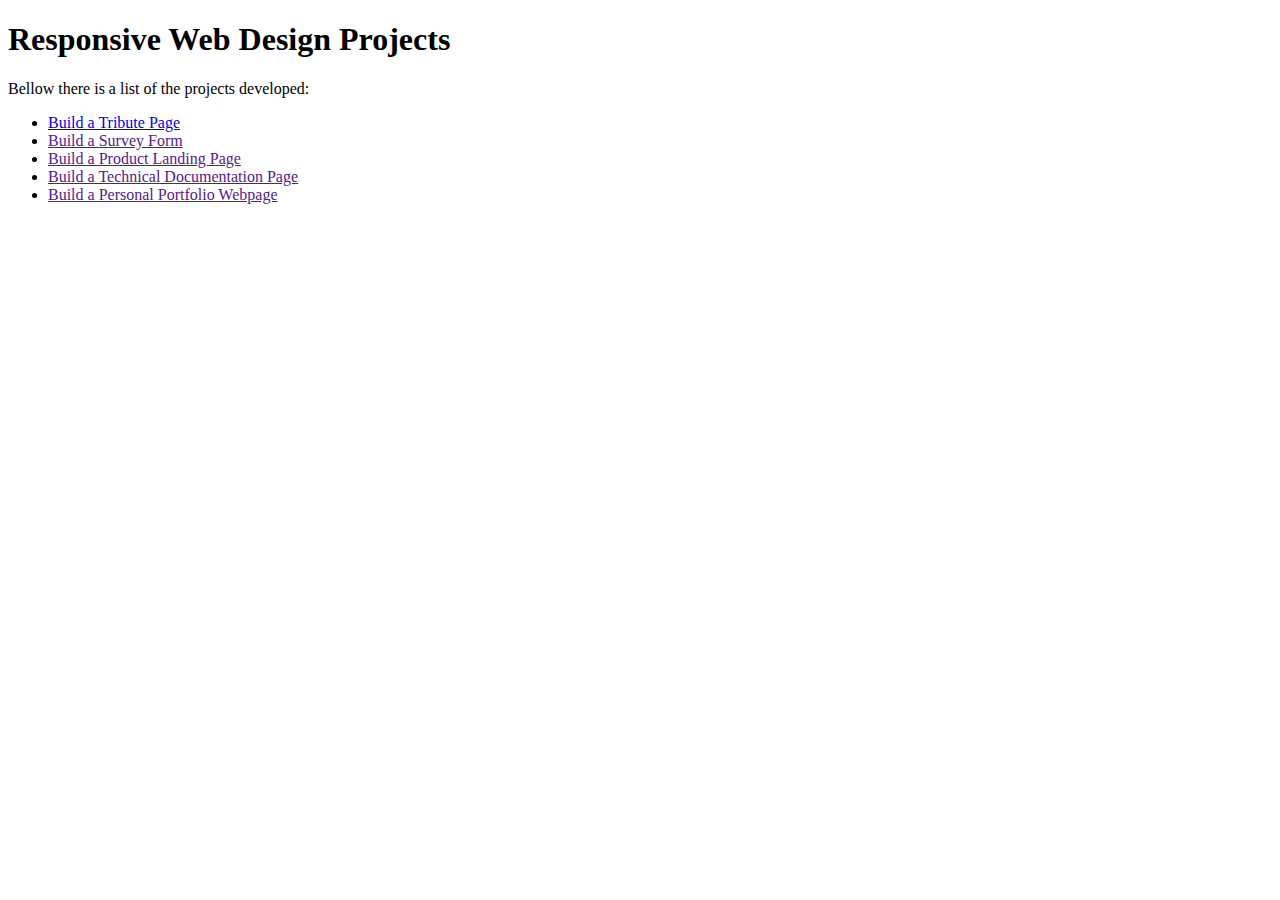
==== index.html @ 68cfaadf "initial commit and first project" ====
<!DOCTYPE html>
<html>
    <header>
        <title>FreeCodeCamp</title>
        <style>
            li:hover{
                transform: translateX(10px);
            }
        </style>
    </header>
    <body>
        <h1>Responsive Web Design Projects</h1>
        <p>Bellow there is a list of the projects developed:</p>
        <ul>
            <li><a href="./tribute_page.html"> Build a Tribute Page</a></li>
            <li><a href=""> Build a Survey Form</a></li>
            <li><a href=""> Build a Product Landing Page</a></li>
            <li><a href=""> Build a Technical Documentation Page</a></li>
            <li><a href=""> Build a Personal Portfolio Webpage</a></li>
        </ul>
    </body>
 </html>
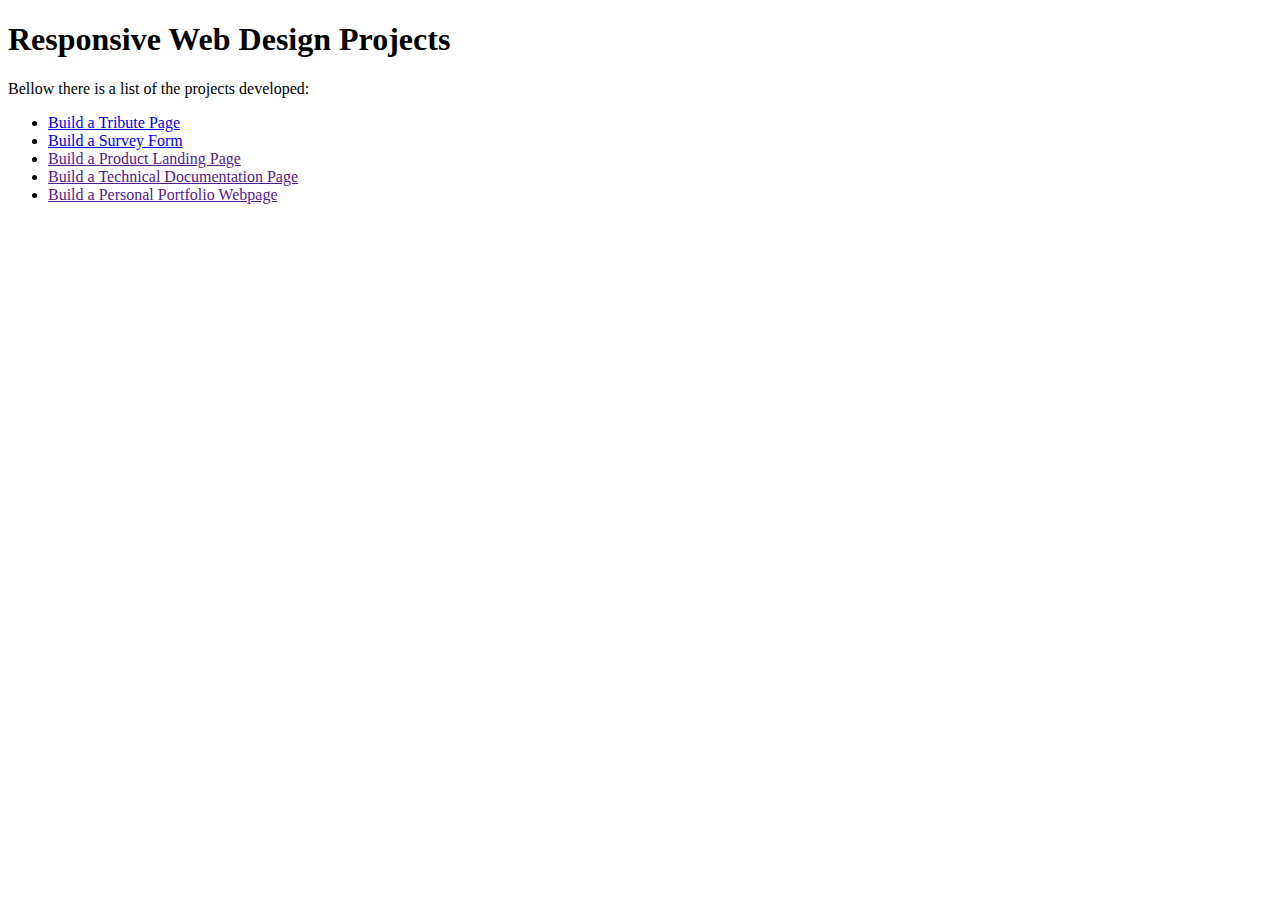
==== commit c0864231: "survey form  added" ====
--- a/index.html
+++ b/index.html
@@ -13,7 +13,7 @@
         <p>Bellow there is a list of the projects developed:</p>
         <ul>
             <li><a href="./tribute_page.html"> Build a Tribute Page</a></li>
-            <li><a href=""> Build a Survey Form</a></li>
+            <li><a href="./survey_form.html"> Build a Survey Form</a></li>
             <li><a href=""> Build a Product Landing Page</a></li>
             <li><a href=""> Build a Technical Documentation Page</a></li>
             <li><a href=""> Build a Personal Portfolio Webpage</a></li>
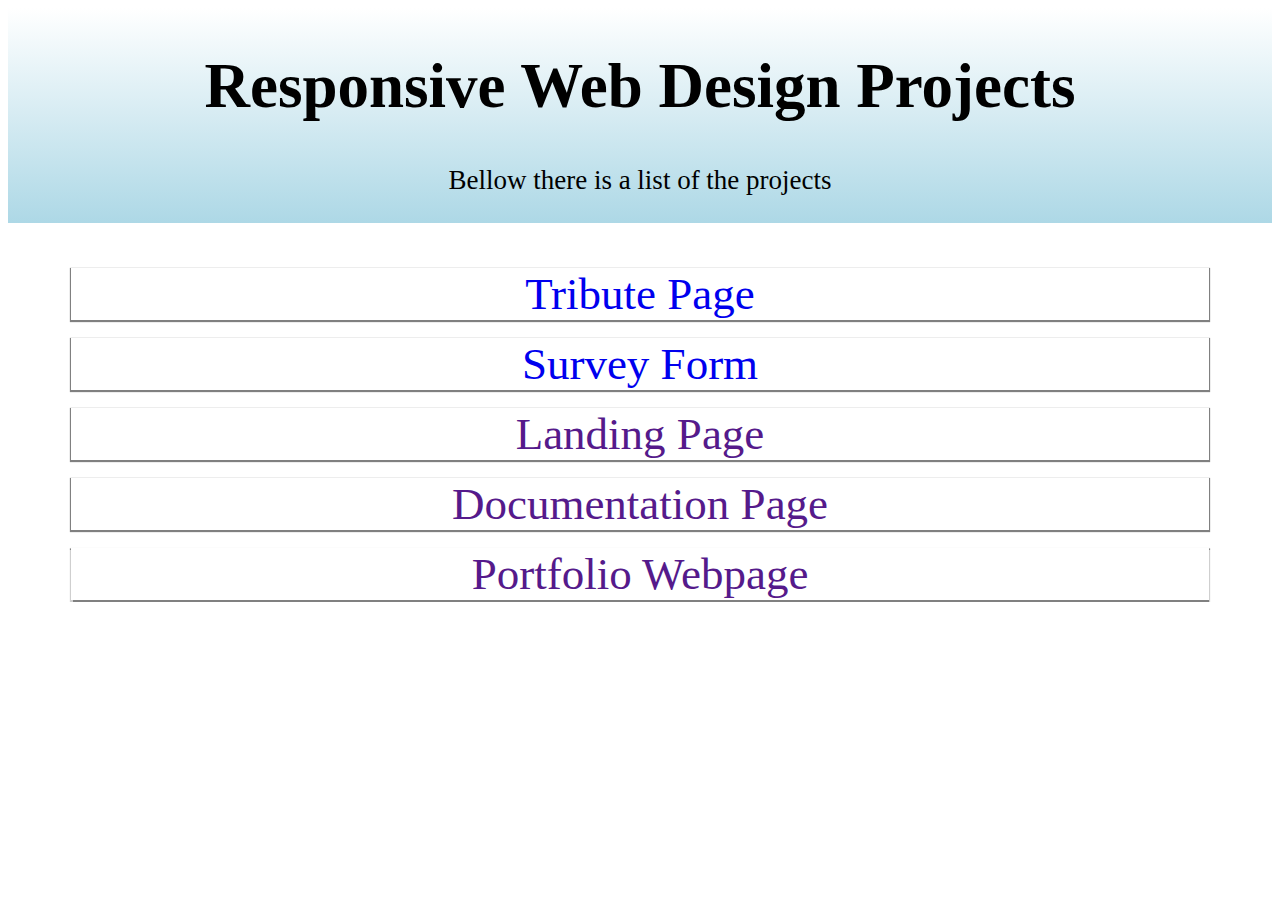
==== commit ce490a33: "uptaded index.html'" ====
--- a/index.html
+++ b/index.html
@@ -2,21 +2,20 @@
 <html>
     <header>
         <title>FreeCodeCamp</title>
-        <style>
-            li:hover{
-                transform: translateX(10px);
-            }
-        </style>
+        <link rel="stylesheet" type="text/css" href="./css/index.css">
     </header>
     <body>
-        <h1>Responsive Web Design Projects</h1>
-        <p>Bellow there is a list of the projects developed:</p>
-        <ul>
-            <li><a href="./tribute_page.html"> Build a Tribute Page</a></li>
-            <li><a href="./survey_form.html"> Build a Survey Form</a></li>
-            <li><a href=""> Build a Product Landing Page</a></li>
-            <li><a href=""> Build a Technical Documentation Page</a></li>
-            <li><a href=""> Build a Personal Portfolio Webpage</a></li>
-        </ul>
+        <div class="nav">
+            <h1>Responsive Web Design Projects</h1>
+            <p>Bellow there is a list of the projects</p>
+        </div>
+        <div class="projects">
+            <a href="./tribute_page.html">Tribute Page</a>
+            <a href="./survey_form.html">Survey Form</a>
+            <a href="">Landing Page</a>
+            <a href="">Documentation Page</a>
+            <a href="">Portfolio Webpage</a>
+        </div>
+        </body>
     </body>
  </html>--- a/css/index.css
+++ b/css/index.css
@@ -0,0 +1,49 @@
+body{
+    display: grid;
+    grid-template-columns: auto;
+}
+
+.nav{
+    width: 100%;
+    position: -webkit-sticky;
+    position: sticky;
+    text-align: center;
+    top: 0px;
+    background-image:  linear-gradient(white, lightblue);
+    margin-bottom: 5vmin;
+}
+
+.projects{
+    display: grid;
+    grid-template-columns: 90%;
+    justify-content: center;
+    text-align: center;
+    row-gap: 2vmin;
+}
+h1{
+    font-size: 7vmin;
+}
+p{
+    font-size: 3vmin;
+}
+
+a{
+    font-size: 5vmin;
+    display: block;
+    box-shadow: 0 0.1vmin 0.1vmin 0.1vmin gray;
+    text-decoration: none;
+}
+a:hover{
+    animation-name: project-selected;
+    animation-duration: 0.2s;
+    animation-fill-mode: forwards;
+    animation-timing-function: linear;
+}
+@keyframes project-selected{
+    100%{
+        transform: scale(1.1);
+        box-shadow: 0 0.5vmin 0.5vmin 0.5vmin gray;
+        background-color: rgba(0, 0, 255, 0.158)
+        
+    }
+}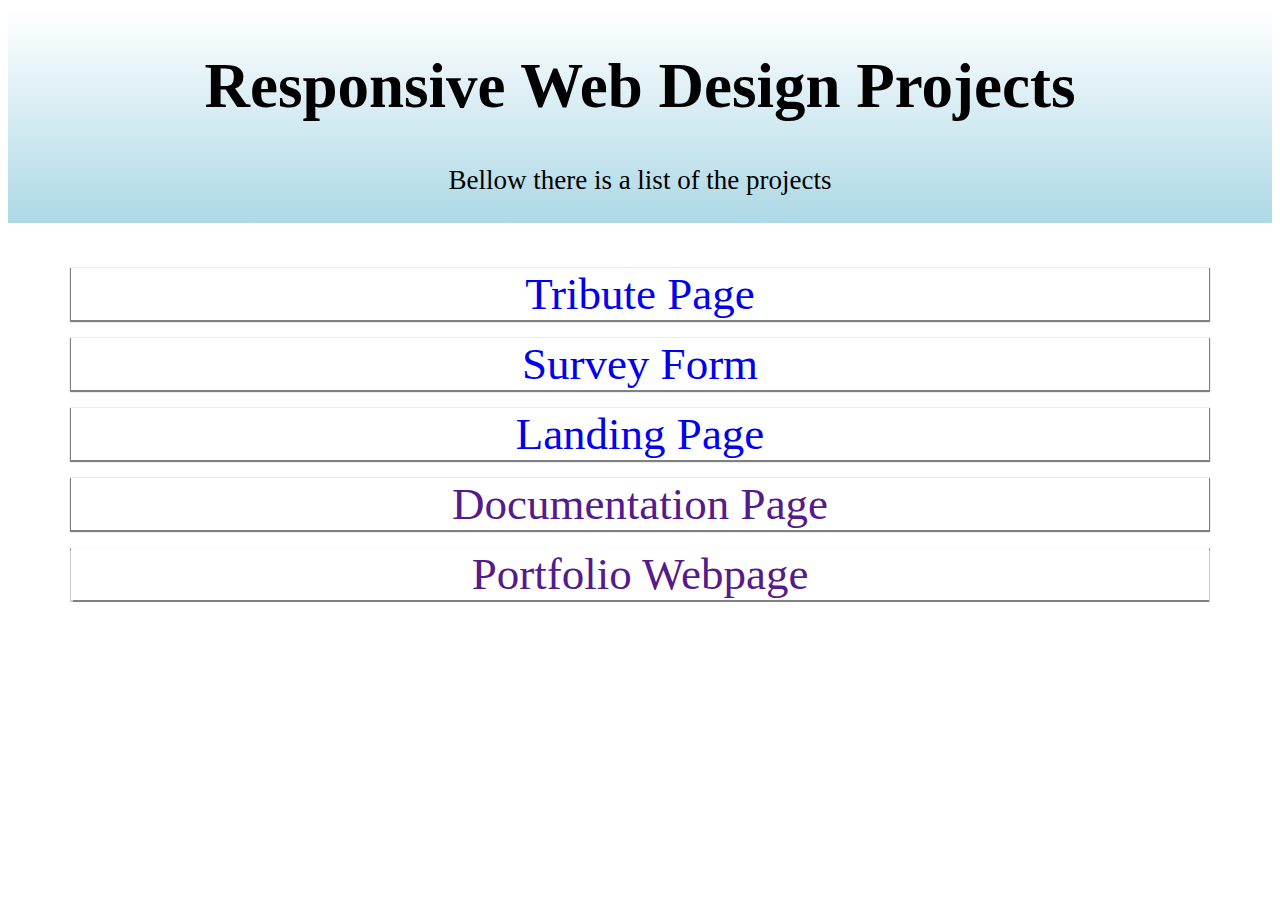
==== commit ce677eb7: "product landing page" ====
--- a/index.html
+++ b/index.html
@@ -1,9 +1,9 @@
 <!DOCTYPE html>
 <html>
-    <header>
+    <head>
         <title>FreeCodeCamp</title>
         <link rel="stylesheet" type="text/css" href="./css/index.css">
-    </header>
+    </head>
     <body>
         <div class="nav">
             <h1>Responsive Web Design Projects</h1>
@@ -12,7 +12,7 @@
         <div class="projects">
             <a href="./tribute_page.html">Tribute Page</a>
             <a href="./survey_form.html">Survey Form</a>
-            <a href="">Landing Page</a>
+            <a href="./product_landing.html">Landing Page</a>
             <a href="">Documentation Page</a>
             <a href="">Portfolio Webpage</a>
         </div>
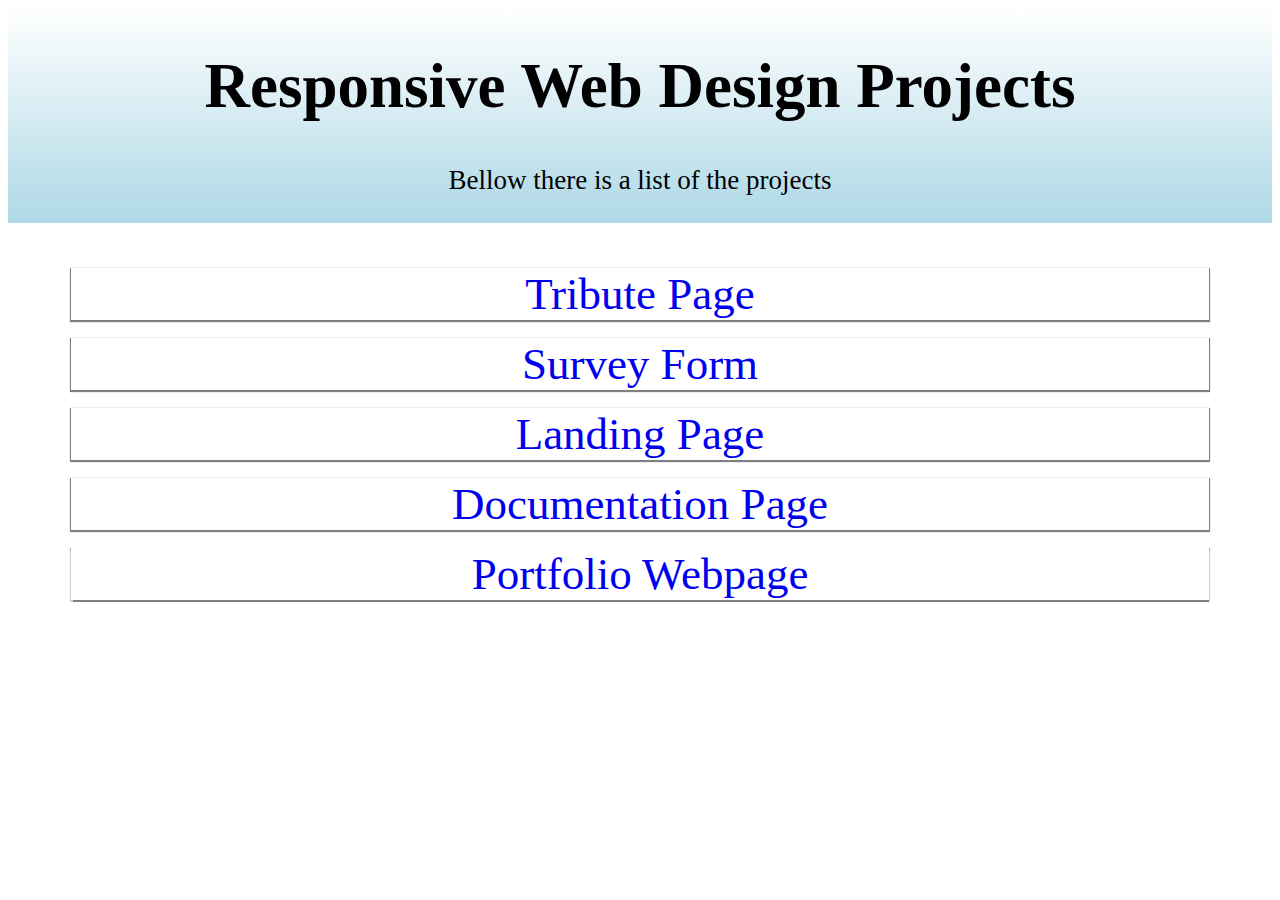
==== commit 1968d4e9: "finished portifolio page" ====
--- a/index.html
+++ b/index.html
@@ -13,8 +13,8 @@
             <a href="./tribute_page.html">Tribute Page</a>
             <a href="./survey_form.html">Survey Form</a>
             <a href="./product_landing.html">Landing Page</a>
-            <a href="">Documentation Page</a>
-            <a href="">Portfolio Webpage</a>
+            <a href="./technical_documentation.html">Documentation Page</a>
+            <a href="./portifolio.html">Portfolio Webpage</a>
         </div>
         </body>
     </body>
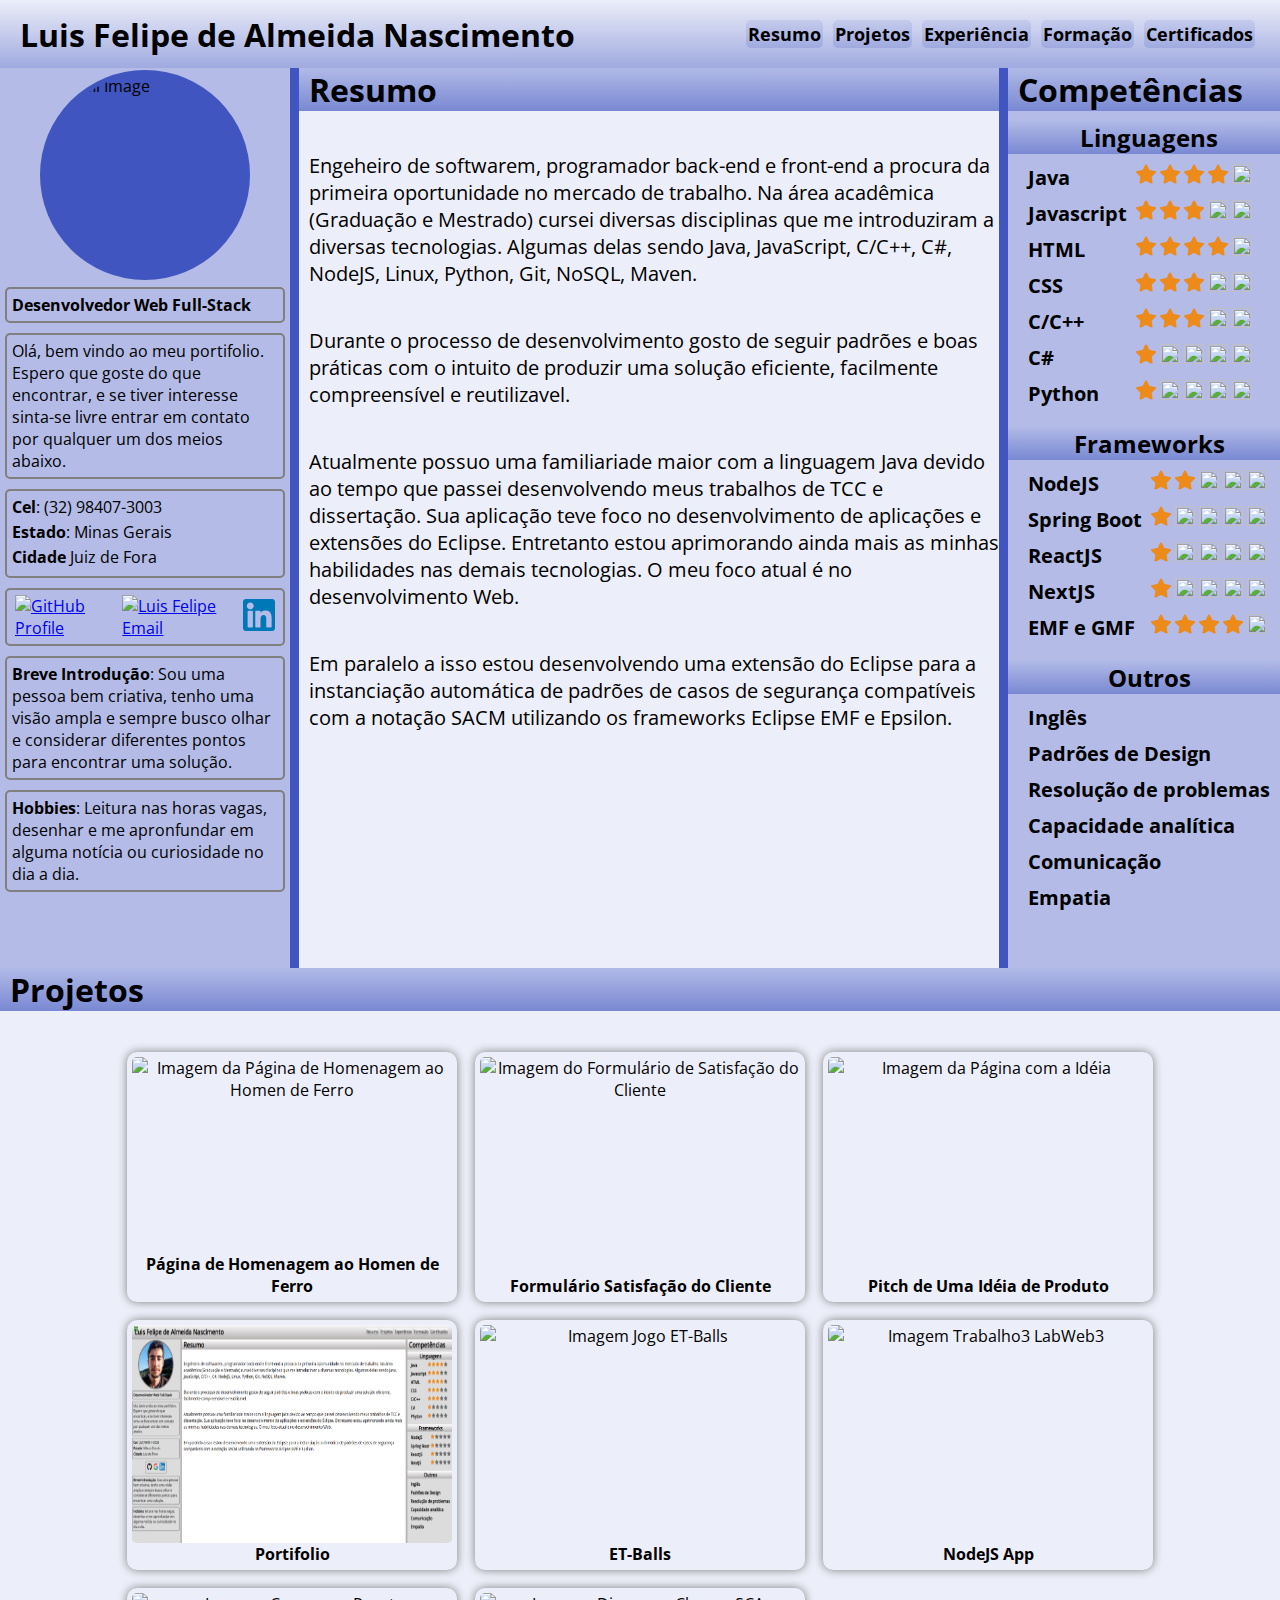
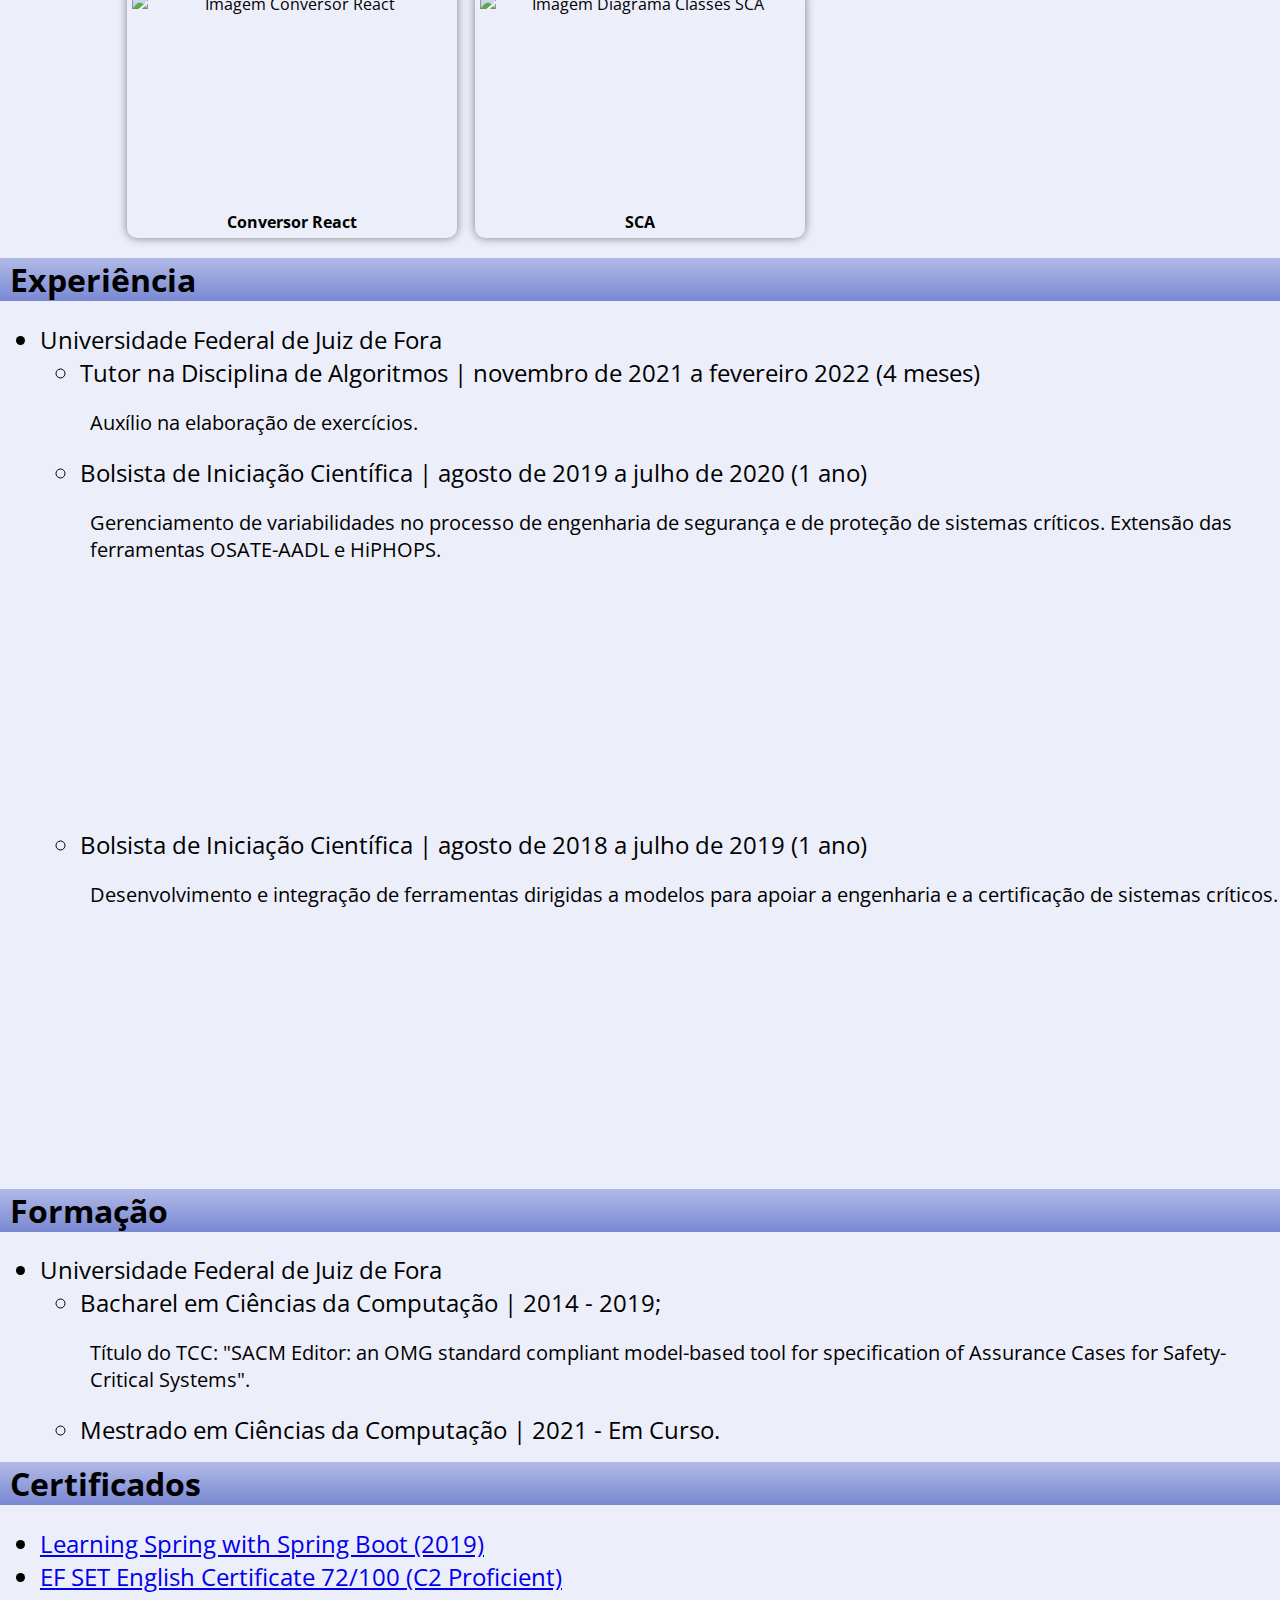
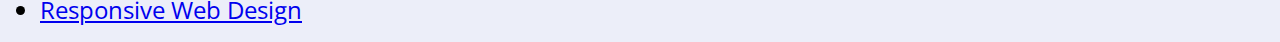
==== commit 915b16a0: "changed background color" ====
--- a/index.html
+++ b/index.html
@@ -1,21 +1,357 @@
 <!DOCTYPE html>
 <html>
     <head>
-        <title>FreeCodeCamp</title>
-        <link rel="stylesheet" type="text/css" href="./css/index.css">
+        <title>Luis Felipe</title>
+        <meta name="viewport" content="width=device-width, initial-scale=1">
+        <meta name="description" content="Portifolio do Luis Felipe de Almeida Nascimento." />
+        <link href="https://fonts.googleapis.com/css2?family=Bree+Serif&family=Open+Sans:wght@500&display=swap" rel="stylesheet">
+        <link rel="stylesheet" href="css/portifolio.css">
+        <style>
+             @media (max-width: 1750px) {
+                #projects{
+                    grid-template-columns: repeat(4,auto);
+                }
+            }
+            @media (max-width: 1400px) {
+                #projects{
+                    grid-template-columns: repeat(3,auto);
+                }
+            }
+            @media (max-width: 1050px) {
+                main{
+                    grid-template-columns: auto 6fr;
+                }
+                #welcome-section{
+                    grid-row:1/ span 2;
+                    height: auto;
+                }
+                #projects{
+                    grid-template-columns: repeat(2,auto);
+                }
+
+               
+            }
+            @media (max-width: 700px) {
+                #projects{
+                    grid-template-columns: repeat(1,auto);
+                }
+                main{
+                    grid-template-columns: auto;
+                }
+                #navbar{
+                    flex-direction: column;
+                    align-items: stretch;
+                    position: static;
+                }
+                #links{
+                    flex-direction: column;
+                    flex-direction: column-reverse;
+                    align-items: stretch;
+                }
+
+                iframe{
+                    width: 45vmin;
+                    height: 33.75vmin;
+                }
+                
+            }
+
+            @media (max-width: 370px) {
+                .project-tile{
+                    width: 90vmin;
+                    height: 67.5vmin;
+                }
+                @keyframes drop {
+                    100%{
+                        transform:  translateY(68.3vmin);
+                        box-shadow: 0 0px 20px 0px rgb(167, 167, 168);
+
+                    }
+                }
+
+                .project-tile .tooltiptext {
+                    width: 80vmin;
+                }
+               
+            }
+           
+        </style>
+
+        <!-- Global site tag (gtag.js) - Google Analytics -->
+        <script async src="https://www.googletagmanager.com/gtag/js?id=G-FBKRJK8G41"></script>
+        <script>
+            window.dataLayer = window.dataLayer || [];
+            function gtag(){dataLayer.push(arguments);}
+            gtag('js', new Date());
+
+            gtag('config', 'G-FBKRJK8G41');
+        </script>
+
     </head>
     <body>
-        <div class="nav">
-            <h1>Responsive Web Design Projects</h1>
-            <p>Bellow there is a list of the projects</p>
-        </div>
-        <div class="projects">
-            <a href="./tribute_page.html">Tribute Page</a>
-            <a href="./survey_form.html">Survey Form</a>
-            <a href="./product_landing.html">Landing Page</a>
-            <a href="./technical_documentation.html">Documentation Page</a>
-            <a href="./portifolio.html">Portfolio Webpage</a>
-        </div>
-        </body>
+        <nav id="navbar">
+            <h1>Luis Felipe de Almeida Nascimento</h1>
+            <div id="links">
+                <a class="nav-link" href="#certificates">Certificados</a>
+                <a class="nav-link" href="#formation">Formação</a>
+                <a class="nav-link" href="#experience">Experiência</a>
+                <a class="nav-link" href="#projects">Projetos</a>
+                <a class="nav-link" href="#welcome-section">Resumo</a>
+            </div>
+        </nav>
+        <main>
+            <div id="menu">
+                <div id="slot-img">
+                <img id="picture" src="https://scontent.frao1-1.fna.fbcdn.net/v/t39.30808-1/230598939_4407758769284036_4490393920824352358_n.jpg?stp=dst-jpg_s200x200&_nc_cat=106&ccb=1-5&_nc_sid=7206a8&_nc_eui2=AeFoe5rianVl365RkvCR4Zp2jQ5xKwDLBLmNDnErAMsEudVhceYl7AZYQV_WnTh9TacO8ja5hDC6QqWvSos8oPb3&_nc_ohc=8ALnvGAnTyUAX_xxrX7&tn=gzTD96_nF1WQAfw8&_nc_ht=scontent.frao1-1.fna&oh=00_AT-CMG8H7WL9Byt2r3IRlM_nRc1wWT3jNpU07su8IQmJeg&oe=622DDBE5" alt="Perfil Image">
+                 </div>
+                 <div class="menu-text" id="aim">
+                    <b>Desenvolvedor Web Full-Stack</b>
+                 </div>
+                 <div class="menu-text">
+                    Olá, bem vindo ao meu portifolio. Espero que goste do que encontrar, e se tiver interesse sinta-se livre entrar em contato por qualquer um dos meios abaixo.
+                 </div>
+                 <div class="menu-text" id="contatct">
+                     <div class="info">
+                        <b>Cel</b>: (32) 98407-3003
+                     </div>
+                     <div class="info">
+                        <b>Estado</b>: Minas Gerais
+                     </div>
+                     <div class="info">
+                        <b>Cidade</b> Juiz de Fora
+                     </div>
+                 </div>
+                 <div class="menu-text" id="social">
+                     <a id="profile-link" href="https://github.com/LuisFelipeAN" target="_blank"> <img src="https://raw.githubusercontent.com/jmnote/z-icons/master/svg/github.svg" alt="GitHub Profile" ></a>
+                     <a href="mailto:luis.felipe.almeida.nascimento@gmail.com" target="_blank"> <img src="	https://raw.githubusercontent.com/jmnote/z-icons/master/svg/google.svg" alt="Luis Felipe Email" ></a>
+                     <a href="https://www.linkedin.com/in/luis-felipe-almeida-nascimento-73b029223" target="_blank"> <img src="./img/linkedin.png" alt="Luis Felipe Linkedin" ></a>
+
+
+                     
+                 </div>
+                 <div class="menu-text">
+                    <b>Breve Introdução</b>: Sou uma pessoa bem criativa, tenho uma visão ampla e sempre busco olhar e considerar diferentes pontos para encontrar uma solução.
+                 </div>
+                 <div class="menu-text" id="hobbies">
+                    <b>Hobbies</b>: Leitura nas horas vagas, desenhar e me apronfundar em alguma notícia ou curiosidade no dia a dia.
+                 </div>
+
+            </div>
+            <section id="welcome-section">
+                <h1>Resumo</h1>
+                <p>Engeheiro de softwarem, programador back-end e front-end a procura da primeira oportunidade no mercado de trabalho. Na área acadêmica (Graduação e Mestrado) cursei diversas disciplinas que me introduziram a diversas tecnologias. Algumas delas sendo Java, JavaScript, C/C++, C#, NodeJS, Linux, Python,  Git, NoSQL, Maven.</p>
+               
+                <p>Durante o processo de desenvolvimento gosto de seguir padrões e boas práticas com o intuito de produzir uma solução eficiente, facilmente compreensível e reutilizavel.</p>
+
+                <p>Atualmente possuo uma familiariade maior com a linguagem Java devido ao tempo que passei desenvolvendo meus trabalhos de TCC e dissertação. Sua aplicação teve foco no desenvolvimento de aplicações e extensões do Eclipse. Entretanto estou aprimorando ainda mais as minhas habilidades nas demais tecnologias. O meu foco atual é no desenvolvimento Web.</p> 
+                    
+                <p>Em paralelo a isso estou desenvolvendo uma extensão do Eclipse para a instanciação automática de padrões de casos de segurança compatíveis com a notação SACM utilizando os frameworks Eclipse EMF e Epsilon.</p>
+            </section>
+            <div id="others">
+                <h1>Competências</h1>
+                <h2>Linguagens</h2>
+                <div class="skills">
+                    <p>Java</p>
+                    <div class="level">
+                        <img class="star" src="img/star.png" alt="">
+                        <img class="star" src="img/star.png" alt="">
+                        <img class="star" src="img/star.png" alt="">
+                        <img class="star" src="img/star.png" alt="">
+                        <img class="star" src="img/star2.png" alt="">
+                    </div>
+                    <p>Javascript</p>
+                    <div class="level">
+                        <img class="star" src="img/star.png" alt="">
+                        <img class="star" src="img/star.png" alt="">
+                        <img class="star" src="img/star.png" alt="">
+                        <img class="star" src="img/star2.png" alt="">
+                        <img class="star" src="img/star2.png" alt="">
+                    </div>
+                
+                    <p>HTML</p>
+                    <div class="level">
+                        <img class="star" src="img/star.png" alt="">
+                        <img class="star" src="img/star.png" alt="">
+                        <img class="star" src="img/star.png" alt="">
+                        <img class="star" src="img/star.png" alt="">
+                        <img class="star" src="img/star2.png" alt="">
+                    </div>
+                    <p>CSS</p>
+                    <div class="level">
+                        <img class="star" src="img/star.png" alt="">
+                        <img class="star" src="img/star.png" alt="">
+                        <img class="star" src="img/star.png" alt="">
+                        <img class="star" src="img/star2.png" alt="">
+                        <img class="star" src="img/star2.png" alt="">
+                    </div>
+                    <p>C/C++</p>
+                    <div class="level">
+                        <img class="star" src="img/star.png" alt="">
+                        <img class="star" src="img/star.png" alt="">
+                        <img class="star" src="img/star.png" alt="">
+                        <img class="star" src="img/star2.png" alt="">
+                        <img class="star" src="img/star2.png" alt="">
+                    </div>
+                    <p>C#</p>
+                    <div class="level">
+                        <img class="star" src="img/star.png" alt="">
+                        <img class="star" src="img/star2.png" alt="">
+                        <img class="star" src="img/star2.png" alt="">
+                        <img class="star" src="img/star2.png" alt="">
+                        <img class="star" src="img/star2.png" alt="">
+                    </div>
+                    <p>Python</p>
+                    <div class="level">
+                        <img class="star" src="img/star.png" alt="">
+                        <img class="star" src="img/star2.png" alt="">
+                        <img class="star" src="img/star2.png" alt="">
+                        <img class="star" src="img/star2.png" alt="">
+                        <img class="star" src="img/star2.png" alt="">
+                    </div>
+                </div>
+                
+                
+                <h2>Frameworks</h2>
+                    <div class="skills">
+                        <p>NodeJS</p>
+                        <div class="level">
+                            <img class="star" src="img/star.png" alt="">
+                            <img class="star" src="img/star.png" alt="">
+                            <img class="star" src="img/star2.png" alt="">
+                            <img class="star" src="img/star2.png" alt="">
+                            <img class="star" src="img/star2.png" alt="">
+                        </div>
+                        <p>Spring Boot</p>
+                        <div class="level">
+                            <img class="star" src="img/star.png" alt="">
+                            <img class="star" src="img/star2.png" alt="">
+                            <img class="star" src="img/star2.png" alt="">
+                            <img class="star" src="img/star2.png" alt="">
+                            <img class="star" src="img/star2.png" alt="">
+                        </div>
+                        <p>ReactJS</p>
+                        <div class="level">
+                            <img class="star" src="img/star.png" alt="">
+                            <img class="star" src="img/star2.png" alt="">
+                            <img class="star" src="img/star2.png" alt="">
+                            <img class="star" src="img/star2.png" alt="">
+                            <img class="star" src="img/star2.png" alt="">
+                        </div>
+                        <p>NextJS</p>
+                        <div class="level">
+                            <img class="star" src="img/star.png" alt="">
+                            <img class="star" src="img/star2.png" alt="">
+                            <img class="star" src="img/star2.png" alt="">
+                            <img class="star" src="img/star2.png" alt="">
+                            <img class="star" src="img/star2.png" alt="">
+                        </div>
+                        <p>EMF e GMF</p>
+                        <div class="level">
+                            <img class="star" src="img/star.png" alt="">
+                            <img class="star" src="img/star.png" alt="">
+                            <img class="star" src="img/star.png" alt="">
+                            <img class="star" src="img/star.png" alt="">
+                            <img class="star" src="img/star2.png" alt="">
+                        </div>
+                    </div>
+                <h2>Outros</h2>
+                    <div class="skills" style="grid-template-columns: max-content;">
+                        <p>Inglês</p>
+                        <p>Padrões de Design</p>
+                        <p>Resolução de problemas</p>
+                        <p>Capacidade analítica</p>
+                        <p>Comunicação</p>
+                        <p>Empatia</p>
+                    </div>
+            </div>
+            
+        </main>
+            <div id="content">
+                <h1>Projetos</h1>
+                <section id="projects">
+                   
+                    <a href="tribute_page.html" target="_blank" class="project-tile">
+                        <span class="tooltiptext">Página construida utilizando HTML e CSS como parte dos projetos requeridos pelo FreeCodeCamp.</span>
+                        <img src="./img/project-tribute-page.png" alt="Imagem da Página de Homenagem ao Homen de Ferro">
+                        <h4>  Página de Homenagem ao Homen de Ferro</h4>    
+                    </a>
+                    <a  href="survey_form.html" target="_blank" class="project-tile">
+                        <span class="tooltiptext">Página cnstruida utilizando HTML e CSS como parte dos projetos requeridos pelo FreeCodeCamp.</span>
+                        <img src="./img/project-surveyform.png" alt="Imagem do Formulário de Satisfação do Cliente">
+                        <h4> Formulário Satisfação do Cliente</h4>    
+                    </a>
+                    <a href="product_landing.html" target="_blank" class="project-tile">
+                        <span class="tooltiptext">Página construida utilizando HTML e CSS como parte dos projetos requeridos pelo FreeCodeCamp.</span>
+                        <img src="./img/project-productlanding.png" alt="Imagem da Página com a Idéia">
+                        <h4>Pitch de Uma Idéia de Produto</h4>    
+                    </a>
+                    <a href="portifolio.html" target="_blank" class="project-tile">
+                        <span class="tooltiptext">Página de portifólio contendos os projetos, habilidades e apresentação.</span>
+                        <img src="./img/project-portifolio.png" alt="Imagem do Portifolio ">
+                        <h4>  Portifolio</h4>    
+                    </a>
+
+                    <a href=" https://github.com/LuisFelipeAN/ETBalls" target="_blank" class="project-tile">
+                        <span class="tooltiptext">Jogo desenvolvido em C# na Unity3D como parte dos trabalhos da disciplina de desenvolvimento de jogos (2018).</span>
+                        <img src="./img/et-balls.png" alt="Imagem Jogo ET-Balls">
+                        <h4>ET-Balls</h4>    
+                    </a>
+                    <a href="https://trab3-web3-luisfelipe.herokuapp.com/index.html" target="_blank" class="project-tile">
+                        <span class="tooltiptext">Aplicação desenvolvida utilizando NodeJS, Javascript e MongoDB. Permite o cadastro de clientes, produtos e efetua a atualização dos preços dos produtos com base no inderesse dos clientes. Trabalho final da disciplina de Laborátoria de Programação Web 3 (2017).</span>
+                        <img src="./img/trab3-labweb3.png" alt="Imagem Trabalho3 LabWeb3">
+                        <h4>NodeJS App</h4>    
+                    </a>
+                    <a href="https://github.com/LuisFelipeAN/Conversor_React" target="_blank" class="project-tile">
+                        <span class="tooltiptext">Crud de um app ReactJS para a conversão de moedas utilizando uma API.</span>
+                        <img src="./img/conversor-react.png" alt="Imagem Conversor React">
+                        <h4>Conversor React</h4>    
+                    </a>
+
+                    <a href="https://github.com/LuisFelipeAN/SCA" target="_blank" class="project-tile">
+                        <span class="tooltiptext">Especificação de requisitos de um sistema de controle acadêmico.</span>
+                        <img src="./img/sca.png" alt="Imagem Diagrama Classes SCA">
+                        <h4>SCA</h4>    
+                    </a>
+                   
+                </section>
+                <section id="experience">
+                    <h1>Experiência</h1>
+                    <ul>
+                        <li >Universidade Federal de Juiz de Fora</li>
+                        <ul>
+                            <li>Tutor na Disciplina de Algoritmos | novembro de 2021 a fevereiro 2022 (4 meses)</li>
+                            <p>Auxílio na elaboração de exercícios.</p>
+                            <li>Bolsista de Iniciação Científica | agosto de 2019 a julho de 2020 (1 ano)</li>
+                            <p>Gerenciamento de variabilidades no processo de engenharia de segurança e
+                                de proteção de sistemas críticos. Extensão das ferramentas OSATE-AADL e HiPHOPS.</p>
+                                <iframe id="video" src="https://www.youtube.com/embed/DnT81hrC5kY" frameborder="0" allowfullscreen ></iframe>
+                            <li>Bolsista de Iniciação Científica | agosto de 2018 a julho de 2019 (1 ano)
+                            </li>
+                            <p>Desenvolvimento e integração de ferramentas dirigidas a modelos para apoiar a engenharia e a certificação de sistemas críticos.</p>
+                            <iframe id="video" src="https://www.youtube.com/embed/rcGNSWd1qLc" frameborder="0" allowfullscreen ></iframe>
+                        </ul>
+                    </ul>
+                </section>
+                <section id="formation">
+                    <h1>Formação</h1>
+                    <ul>
+                        <li>Universidade Federal de Juiz de Fora</li>
+                        <ul>
+                            <li>Bacharel em Ciências da Computação | 2014 - 2019;</li>
+                            <p>Título do TCC: "SACM Editor: an OMG standard compliant model-based tool
+                                for specification of Assurance Cases for Safety-Critical Systems".</p>
+                            <li>Mestrado em Ciências da Computação | 2021 - Em Curso.</li>
+                        </ul>
+                    </ul>
+                </section>
+                <section id="certificates">
+                    <h1>Certificados</h1>
+                    <ul>
+                        <li><a href="https://www.linkedin.com/learning/certificates/2fac90312eca000ed89e0304513c4dc979ac1b78df25884471cd05715410d28a"  target="_blank">Learning Spring with Spring Boot (2019)</a></li>
+                        <li><a href="https://efset.org/cert/vY4u5Q"  target="_blank">EF SET English Certificate 72/100 (C2 Proficient)</a></li>
+                        <li><a href="https://freecodecamp.org/certification/fcc9c470496-502a-42f8-bcfb-62e4f6fc9832/responsive-web-design" target="_blank">Responsive Web Design</a></li>
+                    </ul>
+                </section>
+            </div>
     </body>
- </html>+</html>--- a/css/portifolio.css
+++ b/css/portifolio.css
@@ -0,0 +1,274 @@
+
+body{
+    display: flex;
+    flex-direction: column;
+    align-items: stretch;
+    text-justify: auto;
+}
+#welcome-section{
+   background-color: hsl(230, 50%, 95%);
+   height: 100vh;
+   display: flex;
+   flex-direction: column;
+   align-items: stretch;
+}
+
+h1{
+    font-size: 2em ;
+}
+h2,li{
+    font-size: 1.5em;
+}
+
+main{
+    display: grid;
+    grid-template-columns: 290px auto max-content;
+    gap: 1vmin;
+}
+body{
+    margin: 0;
+    font-family: 'Open Sans', 'Times New Roman', Times, serif;
+}
+
+#navbar{
+    top: 0;
+    left: 0;
+    position: sticky;
+    display: flex;
+    align-items: center;
+    z-index: 5;
+    background-image: linear-gradient( hsl(230, 53%, 95%),
+    hsl(230, 50%, 75%));
+    padding: 10px;
+}
+#navbar h1{
+    display: inline;
+}
+#navbar a{
+    margin-left: 5px;
+    margin-right: 5px;
+    border-radius: 5px;
+    background-image: linear-gradient( hsl(230, 53%, 85%),
+    hsl(230, 50%, 75%));
+    font-size: large;
+    font-weight: bold;
+}
+#navbar a:hover{
+    background-color: white;
+    background-image:none;
+}
+.nav-link{
+    padding: 2px;
+    text-decoration: none;
+    color: black;
+}
+
+#links{
+    display: flex;
+    flex: 1;
+    flex-direction: row-reverse;
+    align-items: flex-end;
+    padding: 10px;
+}
+#picture{
+    padding: 5px;
+    height: 200px;
+    width: 200px;
+    border-radius: 50%;
+}
+#slot-img{
+    margin-top: 2px;
+    margin-bottom: 2px;
+    height: 210px;
+    width: 210px;
+    background-color: hsl(230, 50%, 50%);
+    border-radius: 50%;
+    display: flex;
+    flex-direction: column;
+    justify-items: center;
+    align-items: center;
+    align-self: center;
+}
+#menu{
+    overflow-y: auto;
+    background-color: hsl(230, 50%, 80%);
+    display: flex;
+    flex-direction: column;
+    align-items: stretch;
+    
+}
+
+.menu-text{
+    padding: 5px;
+    margin: 5px;
+    border-radius: 5px;
+    border: 2px solid gray;
+}
+.menu-text img{
+    height: 32px;
+    width: 32px;
+    margin: 0 3px 0 3px;
+}
+.menu-text a{
+    display: inline-block;
+}
+#social{
+    align-self: center;
+    display: flex;
+    flex-direction: row;
+    align-items: center;
+}
+.info{
+    margin-bottom: 3px;
+}
+#menu a:hover{
+    background-color: white
+}
+#content{
+    background-color: hsl(230, 50%, 95%);
+}
+
+#others{
+    background-color: hsl(230, 50%, 80%);
+    display: flex;
+    flex-direction: column;
+    align-content: flex-start;
+    align-items: stretch;
+
+}
+
+
+#projects{
+    padding: 20px;
+    display: grid;
+    grid-template-columns: repeat(5,auto);
+    justify-content: center;
+    align-items: center;
+    gap: 2vmin;
+}
+
+.project-tile{
+    background-color: hsl(230, 50%, 95%);
+    display: flex;
+    flex-direction: column;
+    text-align: center;
+    align-items: stretch;
+    padding: 5px;
+    border-radius: 10px;
+    box-shadow: 0 0px 10px 0px gray;
+    text-decoration: none;
+    color: black;
+    position: relative;
+    width: 320px;
+    height: 240px;
+}
+h1, h2, h3{
+    margin-top: 0;
+    background-image:  linear-gradient( hsl(230, 53%, 80%),
+    hsl(230, 50%, 65%));
+    padding-left: 10px;
+}
+p{
+    padding-left: 10px;
+    font-size: 1.25em;
+}
+
+#navbar h1{
+    background-image: none;
+    margin: 0;
+    
+}
+body{
+   background-color:  hsl(230, 50%, 50%);
+ 
+}
+
+#others h1, h2{
+    margin-bottom: 0;
+}
+h2{
+    margin-top: 10px;
+}
+#others h2{
+    text-align: center;
+}
+.skills{
+    display: grid;
+    grid-template-columns: max-content auto;
+    justify-content: stretch;
+    gap: 1vmin;
+    padding: 10px;
+}
+.skills p{
+    display: inline-block;
+    margin: 0;
+    font-weight: bold;
+}
+
+.star{
+    height: 20px;
+    width: 20px;
+
+    
+}
+
+.star:hover{
+    animation-name: up;
+    animation-fill-mode: forwards;
+    animation-timing-function: ease-out;
+    animation-duration: 0.5s;
+}
+
+
+.project-tile h4{
+    margin: 0;
+}
+.project-tile img{
+    border-radius: 5px;
+    flex: 1;
+}
+@keyframes up {
+    50%{
+        transform: translateY(-0.5vmin);
+    }
+}
+
+@keyframes drop {
+    100%{
+        transform:  translateY(250px);
+        box-shadow: 0 0px 20px 0px rgb(167, 167, 168);
+
+    }
+}
+
+.project-tile .tooltiptext {
+    visibility: hidden;
+    background-color:  hsl(230, 50%, 20%,0.9);
+    color: #fff;
+    text-align: justify;
+    padding: 10px ;
+    border-radius: 6px;
+   
+    position: absolute;
+    width: 300px;
+   
+}
+.project-tile:hover{
+    z-index: 3;
+    
+}
+
+
+.project-tile:hover .tooltiptext {
+    visibility: visible;
+    z-index: 2;
+    animation-name: drop;
+    animation-fill-mode: forwards;
+    animation-timing-function: ease-out;
+    animation-duration: 0.3s;
+}
+
+iframe{
+    width: 360px;
+    height: 240px;
+}
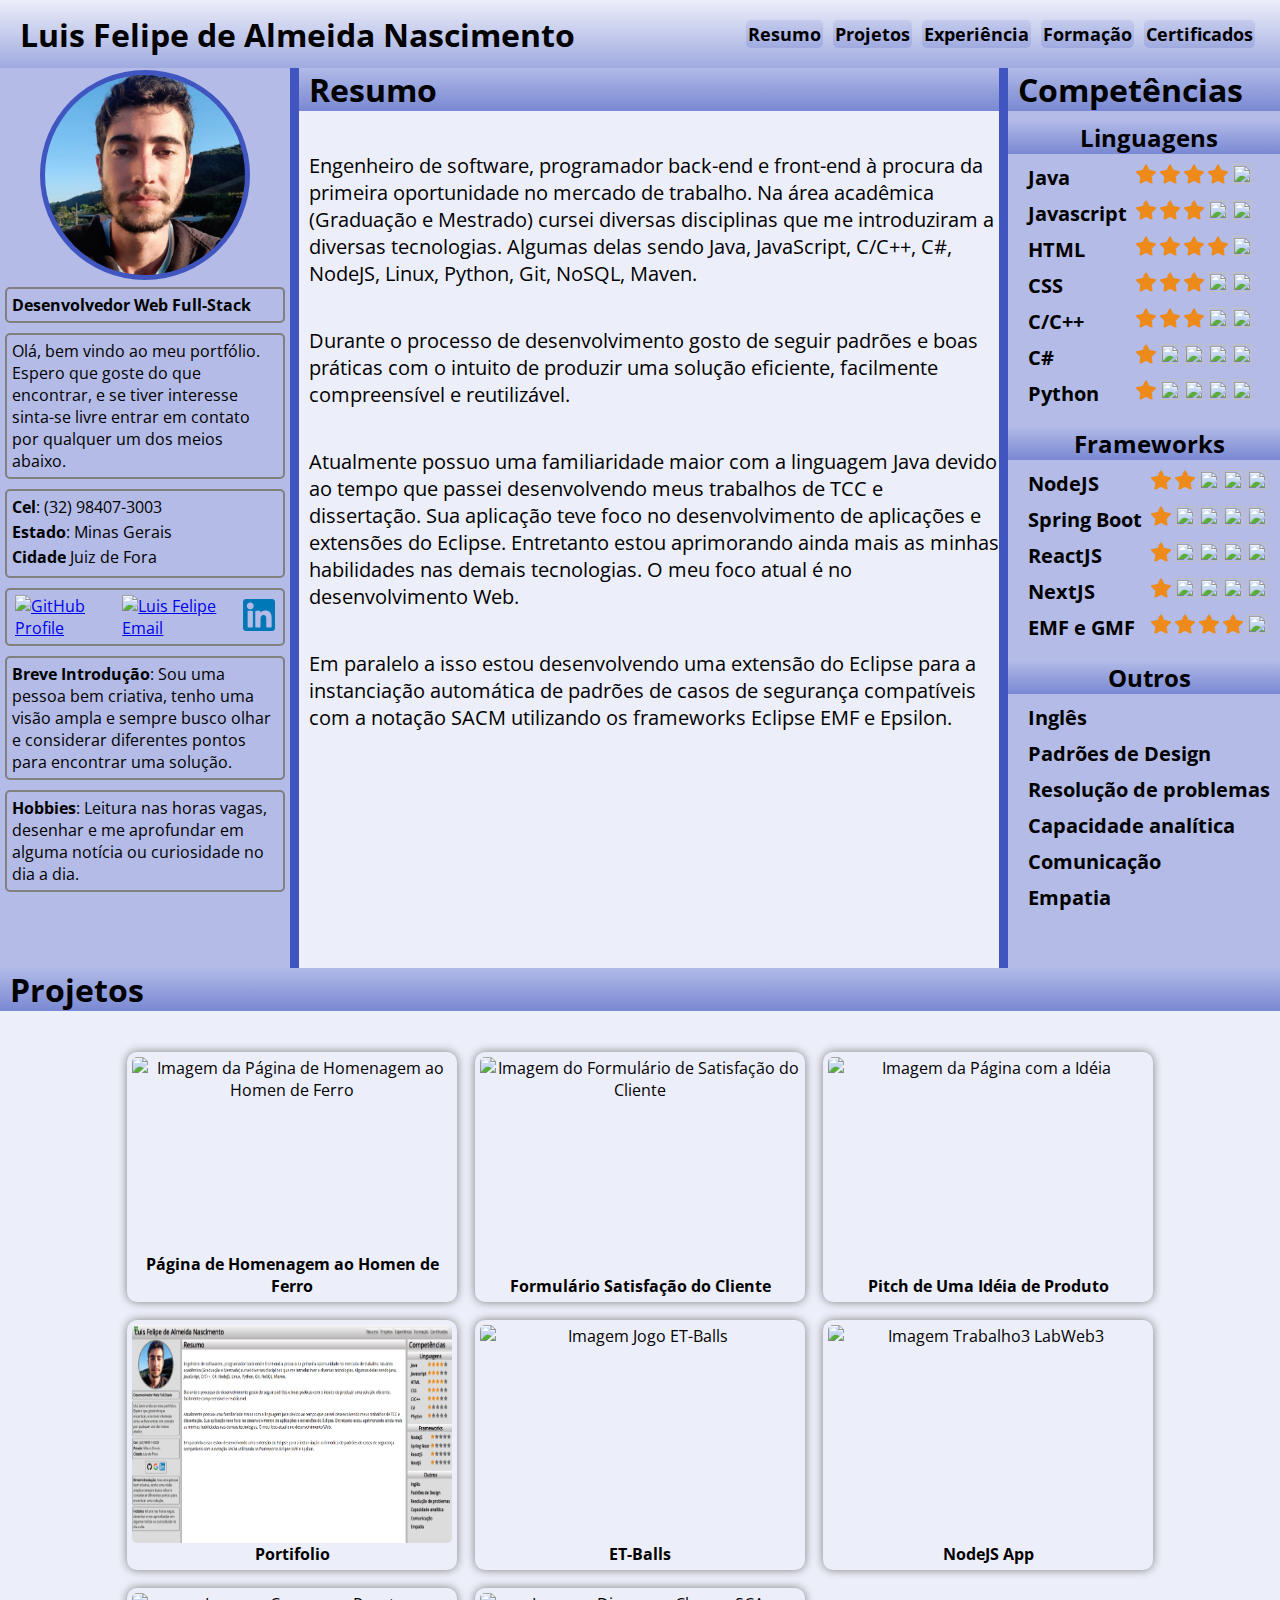
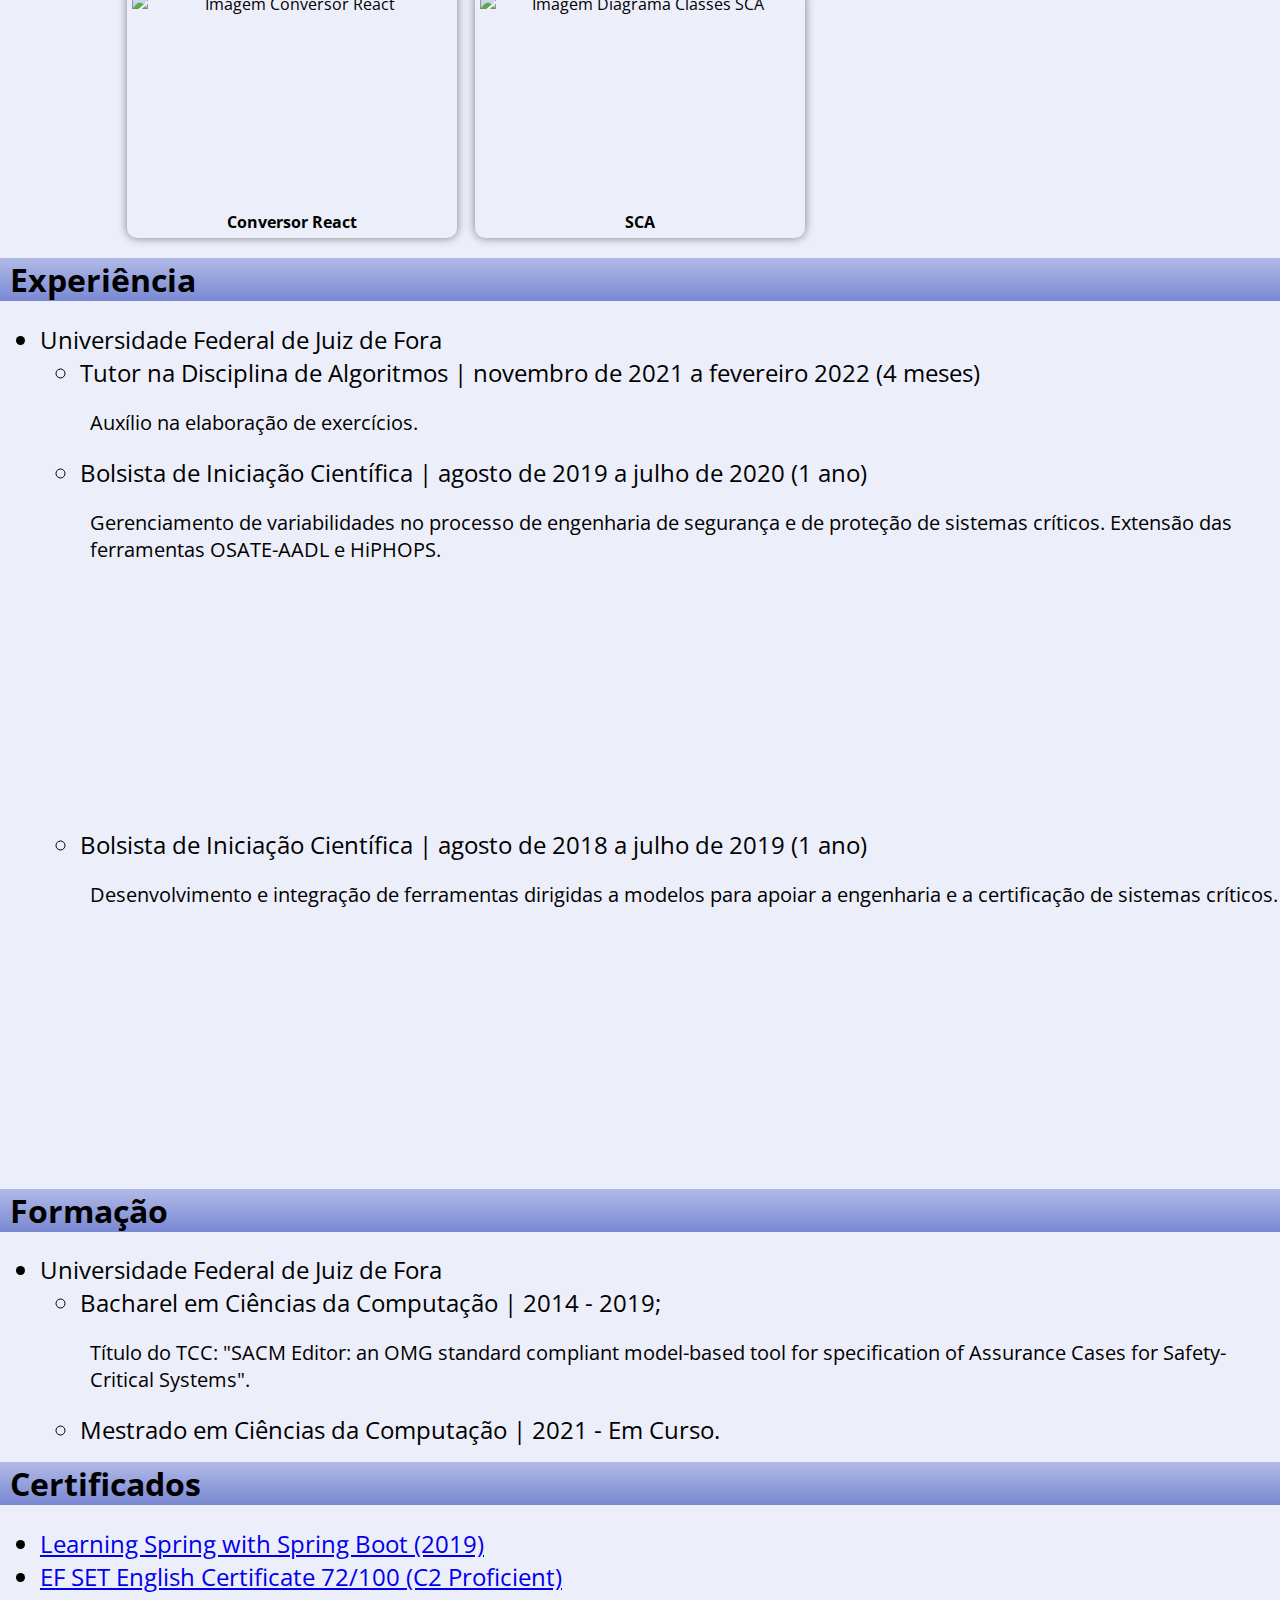
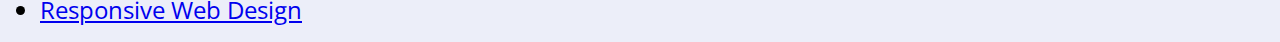
==== commit 4776d817: "change portifolio img link" ====
--- a/index.html
+++ b/index.html
@@ -56,10 +56,17 @@
                 
             }
 
-            @media (max-width: 370px) {
+            @media (max-width: 560px) {
+                #projects{
+                    padding: 0;
+                }
                 .project-tile{
                     width: 90vmin;
                     height: 67.5vmin;
+                   
+                }
+                .project-tile:hover{
+                    animation: none;
                 }
                 @keyframes drop {
                     100%{
@@ -102,13 +109,13 @@
         <main>
             <div id="menu">
                 <div id="slot-img">
-                <img id="picture" src="https://scontent.frao1-1.fna.fbcdn.net/v/t39.30808-1/230598939_4407758769284036_4490393920824352358_n.jpg?stp=dst-jpg_s200x200&_nc_cat=106&ccb=1-5&_nc_sid=7206a8&_nc_eui2=AeFoe5rianVl365RkvCR4Zp2jQ5xKwDLBLmNDnErAMsEudVhceYl7AZYQV_WnTh9TacO8ja5hDC6QqWvSos8oPb3&_nc_ohc=8ALnvGAnTyUAX_xxrX7&tn=gzTD96_nF1WQAfw8&_nc_ht=scontent.frao1-1.fna&oh=00_AT-CMG8H7WL9Byt2r3IRlM_nRc1wWT3jNpU07su8IQmJeg&oe=622DDBE5" alt="Perfil Image">
+                <img id="picture" src="img/img-perfil.jpg" alt="Perfil Image">
                  </div>
                  <div class="menu-text" id="aim">
                     <b>Desenvolvedor Web Full-Stack</b>
                  </div>
                  <div class="menu-text">
-                    Olá, bem vindo ao meu portifolio. Espero que goste do que encontrar, e se tiver interesse sinta-se livre entrar em contato por qualquer um dos meios abaixo.
+                    Olá, bem vindo ao meu portfólio. Espero que goste do que encontrar, e se tiver interesse sinta-se livre entrar em contato por qualquer um dos meios abaixo.
                  </div>
                  <div class="menu-text" id="contatct">
                      <div class="info">
@@ -133,17 +140,17 @@
                     <b>Breve Introdução</b>: Sou uma pessoa bem criativa, tenho uma visão ampla e sempre busco olhar e considerar diferentes pontos para encontrar uma solução.
                  </div>
                  <div class="menu-text" id="hobbies">
-                    <b>Hobbies</b>: Leitura nas horas vagas, desenhar e me apronfundar em alguma notícia ou curiosidade no dia a dia.
+                    <b>Hobbies</b>: Leitura nas horas vagas, desenhar e me aprofundar em alguma notícia ou curiosidade no dia a dia.
                  </div>
 
             </div>
             <section id="welcome-section">
                 <h1>Resumo</h1>
-                <p>Engeheiro de softwarem, programador back-end e front-end a procura da primeira oportunidade no mercado de trabalho. Na área acadêmica (Graduação e Mestrado) cursei diversas disciplinas que me introduziram a diversas tecnologias. Algumas delas sendo Java, JavaScript, C/C++, C#, NodeJS, Linux, Python,  Git, NoSQL, Maven.</p>
+                <p>Engenheiro de software, programador back-end e front-end à procura da primeira oportunidade no mercado de trabalho. Na área acadêmica (Graduação e Mestrado) cursei diversas disciplinas que me introduziram a diversas tecnologias. Algumas delas sendo Java, JavaScript, C/C++, C#, NodeJS, Linux, Python, Git, NoSQL, Maven.</p>
                
-                <p>Durante o processo de desenvolvimento gosto de seguir padrões e boas práticas com o intuito de produzir uma solução eficiente, facilmente compreensível e reutilizavel.</p>
-
-                <p>Atualmente possuo uma familiariade maior com a linguagem Java devido ao tempo que passei desenvolvendo meus trabalhos de TCC e dissertação. Sua aplicação teve foco no desenvolvimento de aplicações e extensões do Eclipse. Entretanto estou aprimorando ainda mais as minhas habilidades nas demais tecnologias. O meu foco atual é no desenvolvimento Web.</p> 
+                <p>Durante o processo de desenvolvimento gosto de seguir padrões e boas práticas com o intuito de produzir uma solução eficiente, facilmente compreensível e reutilizável.</p>
+
+                <p>Atualmente possuo uma familiaridade maior com a linguagem Java devido ao tempo que passei desenvolvendo meus trabalhos de TCC e dissertação. Sua aplicação teve foco no desenvolvimento de aplicações e extensões do Eclipse. Entretanto estou aprimorando ainda mais as minhas habilidades nas demais tecnologias. O meu foco atual é no desenvolvimento Web.</p> 
                     
                 <p>Em paralelo a isso estou desenvolvendo uma extensão do Eclipse para a instanciação automática de padrões de casos de segurança compatíveis com a notação SACM utilizando os frameworks Eclipse EMF e Epsilon.</p>
             </section>
@@ -271,21 +278,21 @@
                 <section id="projects">
                    
                     <a href="tribute_page.html" target="_blank" class="project-tile">
-                        <span class="tooltiptext">Página construida utilizando HTML e CSS como parte dos projetos requeridos pelo FreeCodeCamp.</span>
+                        <span class="tooltiptext">Página construída  utilizando HTML e CSS como parte dos projetos requeridos pelo FreeCodeCamp.</span>
                         <img src="./img/project-tribute-page.png" alt="Imagem da Página de Homenagem ao Homen de Ferro">
                         <h4>  Página de Homenagem ao Homen de Ferro</h4>    
                     </a>
                     <a  href="survey_form.html" target="_blank" class="project-tile">
-                        <span class="tooltiptext">Página cnstruida utilizando HTML e CSS como parte dos projetos requeridos pelo FreeCodeCamp.</span>
+                        <span class="tooltiptext">Página construída  utilizando HTML e CSS como parte dos projetos requeridos pelo FreeCodeCamp.</span>
                         <img src="./img/project-surveyform.png" alt="Imagem do Formulário de Satisfação do Cliente">
                         <h4> Formulário Satisfação do Cliente</h4>    
                     </a>
                     <a href="product_landing.html" target="_blank" class="project-tile">
-                        <span class="tooltiptext">Página construida utilizando HTML e CSS como parte dos projetos requeridos pelo FreeCodeCamp.</span>
+                        <span class="tooltiptext">Página construída  utilizando HTML e CSS como parte dos projetos requeridos pelo FreeCodeCamp.</span>
                         <img src="./img/project-productlanding.png" alt="Imagem da Página com a Idéia">
                         <h4>Pitch de Uma Idéia de Produto</h4>    
                     </a>
-                    <a href="portifolio.html" target="_blank" class="project-tile">
+                    <a href="https://github.com/LuisFelipeAN/FreeCodeCamp-ResponsiveWebDesign" target="_blank" class="project-tile">
                         <span class="tooltiptext">Página de portifólio contendos os projetos, habilidades e apresentação.</span>
                         <img src="./img/project-portifolio.png" alt="Imagem do Portifolio ">
                         <h4>  Portifolio</h4>    
@@ -297,7 +304,7 @@
                         <h4>ET-Balls</h4>    
                     </a>
                     <a href="https://trab3-web3-luisfelipe.herokuapp.com/index.html" target="_blank" class="project-tile">
-                        <span class="tooltiptext">Aplicação desenvolvida utilizando NodeJS, Javascript e MongoDB. Permite o cadastro de clientes, produtos e efetua a atualização dos preços dos produtos com base no inderesse dos clientes. Trabalho final da disciplina de Laborátoria de Programação Web 3 (2017).</span>
+                        <span class="tooltiptext">Aplicação desenvolvida utilizando NodeJS, Javascript e MongoDB. Permite o cadastro de clientes, produtos e efetua a atualização dos preços dos produtos com base no interesse dos clientes. Trabalho final da disciplina de Laboratório de Programação Web 3 (2017).</span>
                         <img src="./img/trab3-labweb3.png" alt="Imagem Trabalho3 LabWeb3">
                         <h4>NodeJS App</h4>    
                     </a>
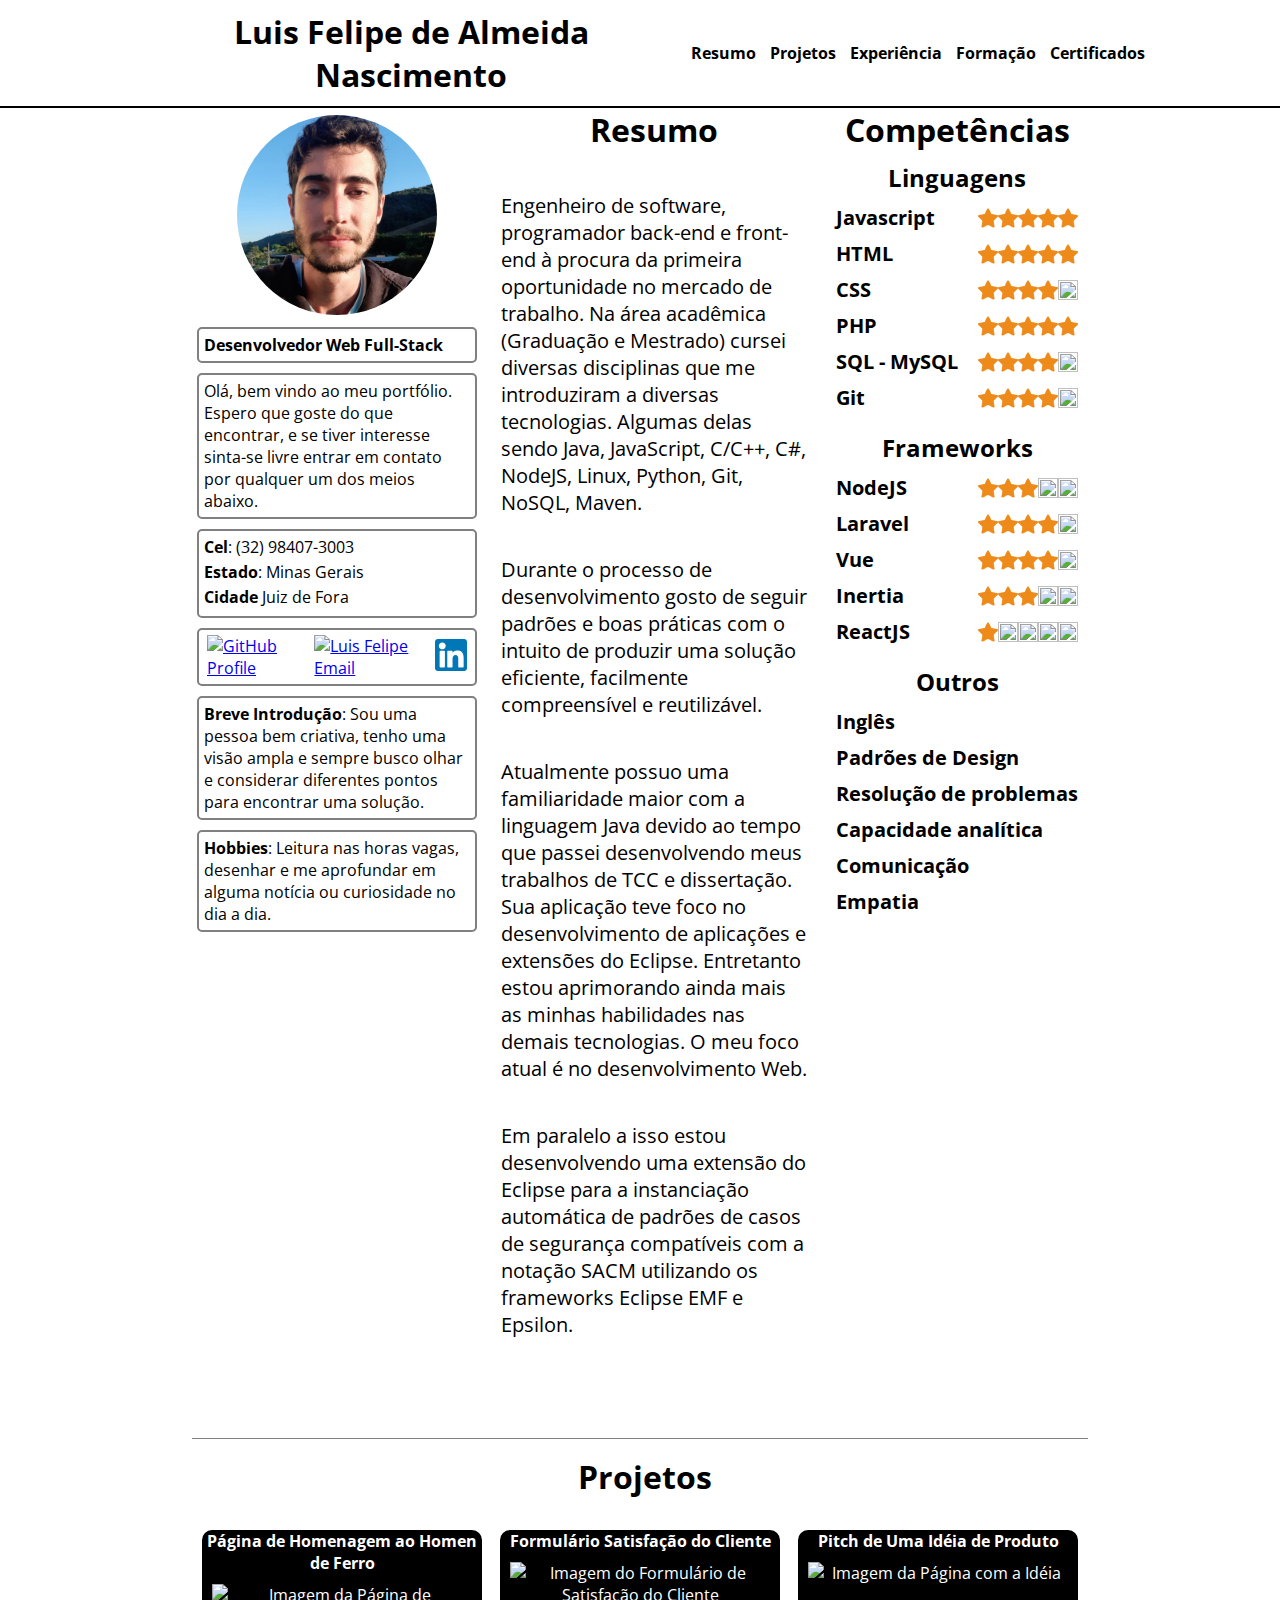
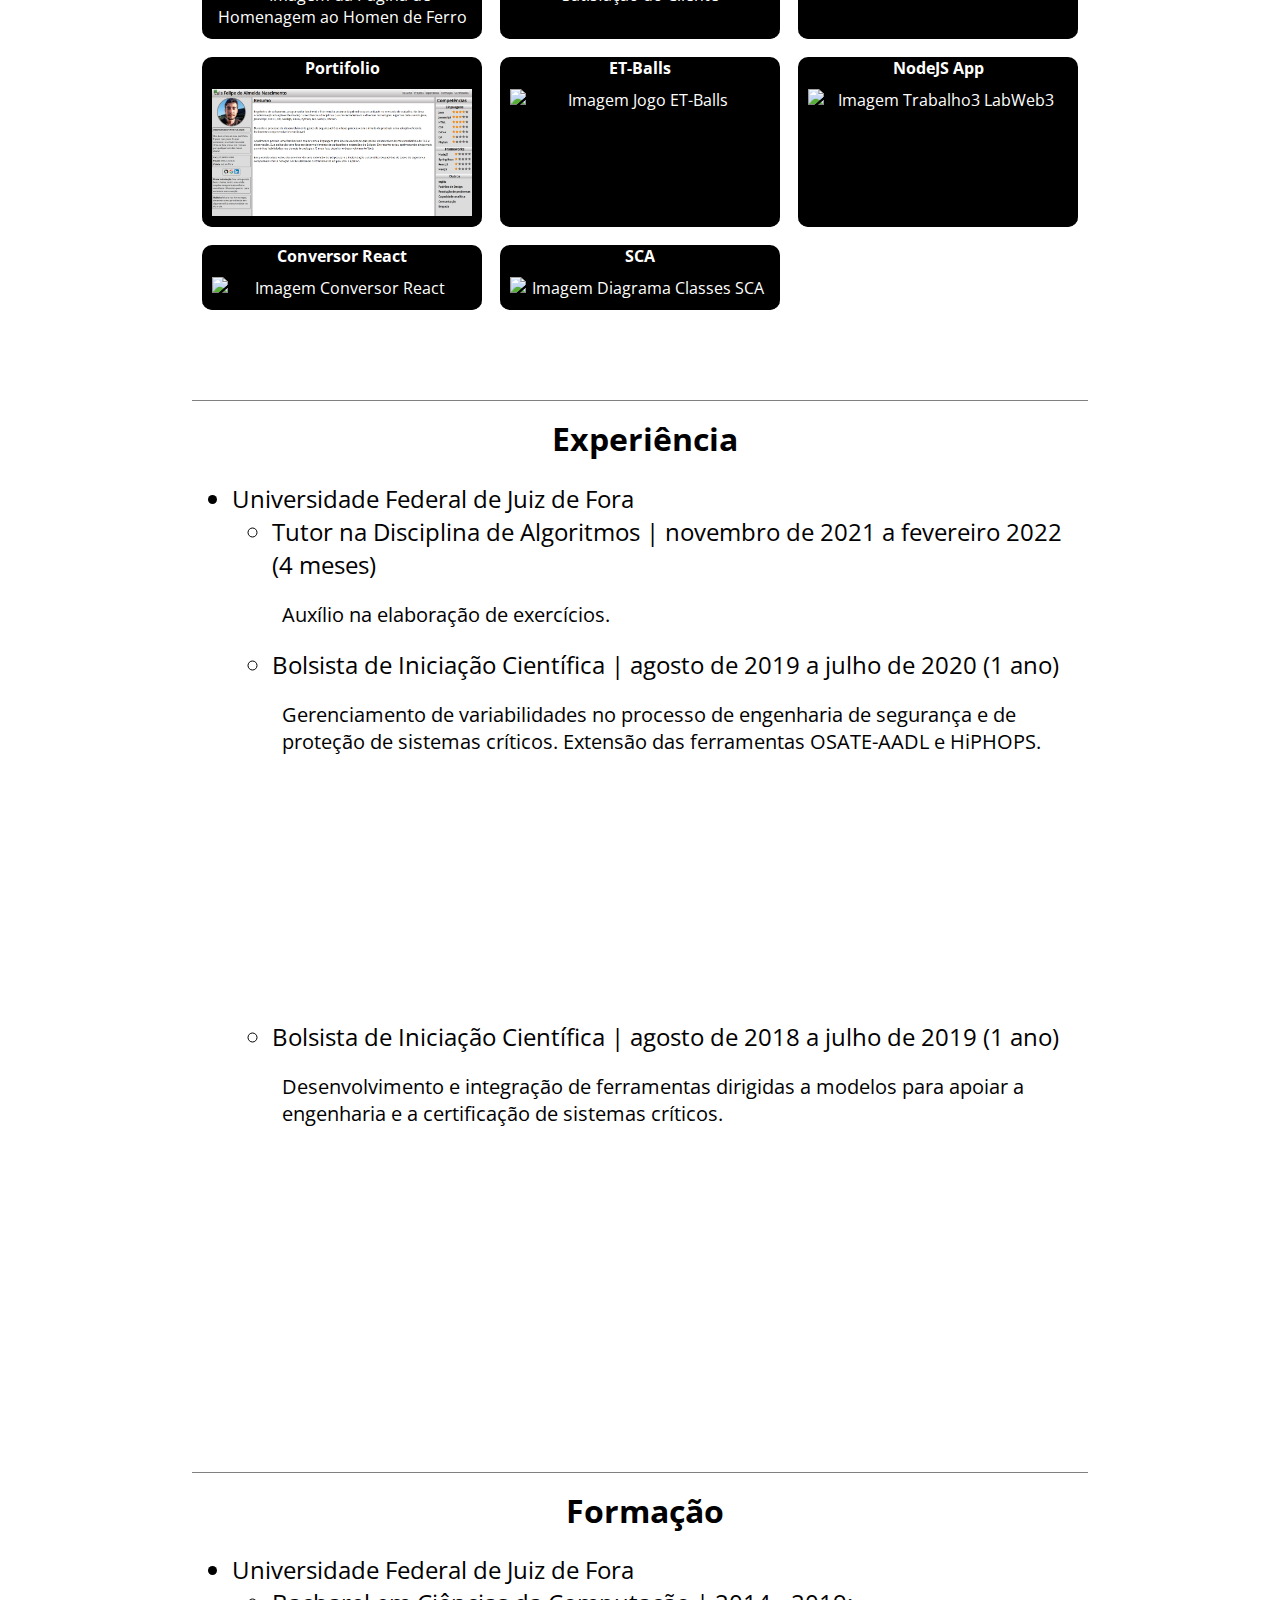
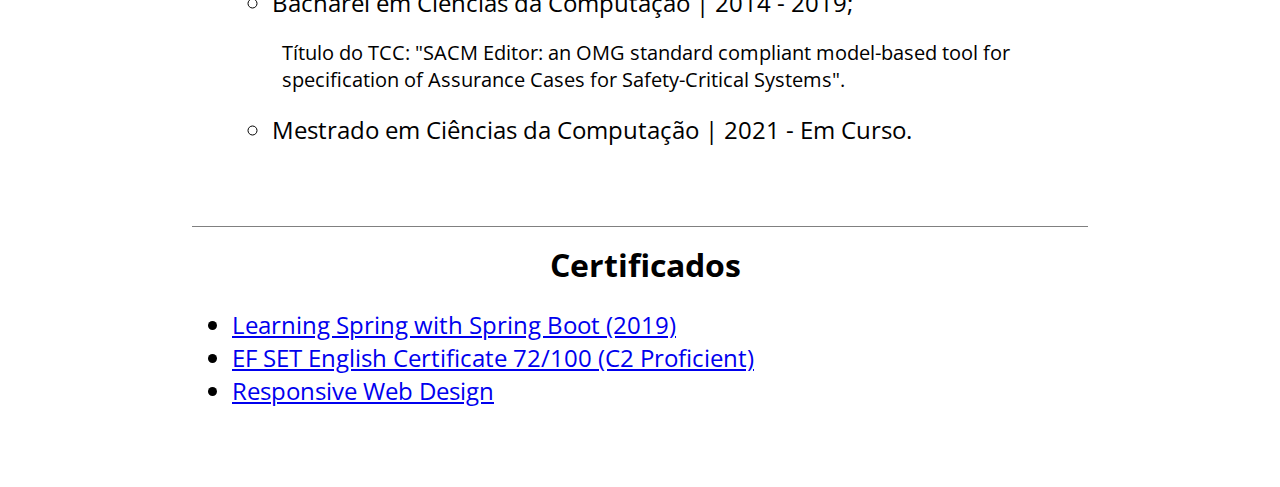
==== commit 1571372f: "ajuste no header e habilidades" ====
--- a/index.html
+++ b/index.html
@@ -7,83 +7,69 @@
         <link href="https://fonts.googleapis.com/css2?family=Bree+Serif&family=Open+Sans:wght@500&display=swap" rel="stylesheet">
         <link rel="stylesheet" href="css/portifolio.css">
         <style>
-             @media (max-width: 1750px) {
-                #projects{
-                    grid-template-columns: repeat(4,auto);
-                }
-            }
-            @media (max-width: 1400px) {
-                #projects{
-                    grid-template-columns: repeat(3,auto);
-                }
-            }
             @media (max-width: 1050px) {
                 main{
                     grid-template-columns: auto 6fr;
                 }
+                
                 #welcome-section{
                     grid-row:1/ span 2;
                     height: auto;
                 }
-                #projects{
-                    grid-template-columns: repeat(2,auto);
-                }
-
                
+                body{
+                    padding: 0;
+                }
             }
+
             @media (max-width: 700px) {
-                #projects{
-                    grid-template-columns: repeat(1,auto);
-                }
+              
                 main{
                     grid-template-columns: auto;
                 }
+
                 #navbar{
                     flex-direction: column;
-                    align-items: stretch;
-                    position: static;
-                }
+                    align-items: center;
+                    padding: 0;
+                    font-size: smaller;
+                }
+
+                #navbar h1 {
+                    font-size: 13px;
+                }
+
                 #links{
-                    flex-direction: column;
-                    flex-direction: column-reverse;
-                    align-items: stretch;
+                    display: block;
+                    margin-bottom: 1rem;
                 }
 
                 iframe{
                     width: 45vmin;
                     height: 33.75vmin;
                 }
-                
+
+                .container{
+                    padding-left: 0;
+                    padding-right: 0;
+                }
             }
 
             @media (max-width: 560px) {
-                #projects{
-                    padding: 0;
-                }
-                .project-tile{
-                    width: 90vmin;
-                    height: 67.5vmin;
-                   
-                }
-                .project-tile:hover{
-                    animation: none;
-                }
-                @keyframes drop {
-                    100%{
-                        transform:  translateY(68.3vmin);
-                        box-shadow: 0 0px 20px 0px rgb(167, 167, 168);
-
-                    }
-                }
-
-                .project-tile .tooltiptext {
-                    width: 80vmin;
-                }
-               
+                .project-tile:hover, .project-tile:focus{
+                    transform: none;
+                }
+
+                section li{
+                    list-style-type: none;
+                }
+
+                section ul ul{
+                    padding: 0.5rem;
+                }
             }
            
         </style>
-
         <!-- Global site tag (gtag.js) - Google Analytics -->
         <script async src="https://www.googletagmanager.com/gtag/js?id=G-FBKRJK8G41"></script>
         <script>
@@ -93,20 +79,28 @@
 
             gtag('config', 'G-FBKRJK8G41');
         </script>
-
+        <script>
+             document.addEventListener('scroll', function(event){
+                if(window.scrollY >= 100){
+                    document.querySelector('#navbar').classList.add("nav-bar-retracted")
+                }else if(window.scrollY == 0){
+                    document.querySelector('#navbar').classList.remove("nav-bar-retracted")
+                }
+            });
+        </script>
     </head>
     <body>
         <nav id="navbar">
-            <h1>Luis Felipe de Almeida Nascimento</h1>
+            <h1 id="nome-completo">Luis Felipe de Almeida Nascimento</h1>
             <div id="links">
+                <a class="nav-link" href="#">Resumo</a>
+                <a class="nav-link" href="#projects">Projetos</a>
+                <a class="nav-link" href="#experience">Experiência</a>
+                <a class="nav-link" href="#formation">Formação</a>
                 <a class="nav-link" href="#certificates">Certificados</a>
-                <a class="nav-link" href="#formation">Formação</a>
-                <a class="nav-link" href="#experience">Experiência</a>
-                <a class="nav-link" href="#projects">Projetos</a>
-                <a class="nav-link" href="#welcome-section">Resumo</a>
             </div>
         </nav>
-        <main>
+        <main class="container">
             <div id="menu">
                 <div id="slot-img">
                 <img id="picture" src="img/img-perfil.jpg" alt="Perfil Image">
@@ -158,7 +152,23 @@
                 <h1>Competências</h1>
                 <h2>Linguagens</h2>
                 <div class="skills">
-                    <p>Java</p>
+                    <p>Javascript</p>
+                    <div class="level">
+                        <img class="star" src="img/star.png" alt="">
+                        <img class="star" src="img/star.png" alt="">
+                        <img class="star" src="img/star.png" alt="">
+                        <img class="star" src="img/star.png" alt="">
+                        <img class="star" src="img/star.png" alt="">
+                    </div>
+                    <p>HTML</p>
+                    <div class="level">
+                        <img class="star" src="img/star.png" alt="">
+                        <img class="star" src="img/star.png" alt="">
+                        <img class="star" src="img/star.png" alt="">
+                        <img class="star" src="img/star.png" alt="">
+                        <img class="star" src="img/star.png" alt="">
+                    </div>
+                    <p>CSS</p>
                     <div class="level">
                         <img class="star" src="img/star.png" alt="">
                         <img class="star" src="img/star.png" alt="">
@@ -166,53 +176,28 @@
                         <img class="star" src="img/star.png" alt="">
                         <img class="star" src="img/star2.png" alt="">
                     </div>
-                    <p>Javascript</p>
-                    <div class="level">
+                    <p>PHP</p>
+                    <div class="level">
+                        <img class="star" src="img/star.png" alt="">
+                        <img class="star" src="img/star.png" alt="">
+                        <img class="star" src="img/star.png" alt="">
+                        <img class="star" src="img/star.png" alt="">
+                        <img class="star" src="img/star.png" alt="">
+                    </div>
+                    <p>SQL - MySQL</p>
+                    <div class="level">
+                        <img class="star" src="img/star.png" alt="">
                         <img class="star" src="img/star.png" alt="">
                         <img class="star" src="img/star.png" alt="">
                         <img class="star" src="img/star.png" alt="">
                         <img class="star" src="img/star2.png" alt="">
-                        <img class="star" src="img/star2.png" alt="">
-                    </div>
-                
-                    <p>HTML</p>
-                    <div class="level">
-                        <img class="star" src="img/star.png" alt="">
-                        <img class="star" src="img/star.png" alt="">
-                        <img class="star" src="img/star.png" alt="">
-                        <img class="star" src="img/star.png" alt="">
-                        <img class="star" src="img/star2.png" alt="">
-                    </div>
-                    <p>CSS</p>
-                    <div class="level">
-                        <img class="star" src="img/star.png" alt="">
-                        <img class="star" src="img/star.png" alt="">
-                        <img class="star" src="img/star.png" alt="">
-                        <img class="star" src="img/star2.png" alt="">
-                        <img class="star" src="img/star2.png" alt="">
-                    </div>
-                    <p>C/C++</p>
-                    <div class="level">
-                        <img class="star" src="img/star.png" alt="">
-                        <img class="star" src="img/star.png" alt="">
-                        <img class="star" src="img/star.png" alt="">
-                        <img class="star" src="img/star2.png" alt="">
-                        <img class="star" src="img/star2.png" alt="">
-                    </div>
-                    <p>C#</p>
-                    <div class="level">
-                        <img class="star" src="img/star.png" alt="">
-                        <img class="star" src="img/star2.png" alt="">
-                        <img class="star" src="img/star2.png" alt="">
-                        <img class="star" src="img/star2.png" alt="">
-                        <img class="star" src="img/star2.png" alt="">
-                    </div>
-                    <p>Python</p>
-                    <div class="level">
-                        <img class="star" src="img/star.png" alt="">
-                        <img class="star" src="img/star2.png" alt="">
-                        <img class="star" src="img/star2.png" alt="">
-                        <img class="star" src="img/star2.png" alt="">
+                    </div>
+                    <p>Git</p>
+                    <div class="level">
+                        <img class="star" src="img/star.png" alt="">
+                        <img class="star" src="img/star.png" alt="">
+                        <img class="star" src="img/star.png" alt="">
+                        <img class="star" src="img/star.png" alt="">
                         <img class="star" src="img/star2.png" alt="">
                     </div>
                 </div>
@@ -224,15 +209,31 @@
                         <div class="level">
                             <img class="star" src="img/star.png" alt="">
                             <img class="star" src="img/star.png" alt="">
-                            <img class="star" src="img/star2.png" alt="">
-                            <img class="star" src="img/star2.png" alt="">
-                            <img class="star" src="img/star2.png" alt="">
-                        </div>
-                        <p>Spring Boot</p>
-                        <div class="level">
-                            <img class="star" src="img/star.png" alt="">
-                            <img class="star" src="img/star2.png" alt="">
-                            <img class="star" src="img/star2.png" alt="">
+                            <img class="star" src="img/star.png" alt="">
+                            <img class="star" src="img/star2.png" alt="">
+                            <img class="star" src="img/star2.png" alt="">
+                        </div>
+                        <p>Laravel</p>
+                        <div class="level">
+                            <img class="star" src="img/star.png" alt="">
+                            <img class="star" src="img/star.png" alt="">
+                            <img class="star" src="img/star.png" alt="">
+                            <img class="star" src="img/star.png" alt="">
+                            <img class="star" src="img/star2.png" alt="">
+                        </div>
+                        <p>Vue</p>
+                        <div class="level">
+                            <img class="star" src="img/star.png" alt="">
+                            <img class="star" src="img/star.png" alt="">
+                            <img class="star" src="img/star.png" alt="">
+                            <img class="star" src="img/star.png" alt="">
+                            <img class="star" src="img/star2.png" alt="">
+                        </div>
+                        <p>Inertia</p>
+                        <div class="level">
+                            <img class="star" src="img/star.png" alt="">
+                            <img class="star" src="img/star.png" alt="">
+                            <img class="star" src="img/star.png" alt="">
                             <img class="star" src="img/star2.png" alt="">
                             <img class="star" src="img/star2.png" alt="">
                         </div>
@@ -242,22 +243,6 @@
                             <img class="star" src="img/star2.png" alt="">
                             <img class="star" src="img/star2.png" alt="">
                             <img class="star" src="img/star2.png" alt="">
-                            <img class="star" src="img/star2.png" alt="">
-                        </div>
-                        <p>NextJS</p>
-                        <div class="level">
-                            <img class="star" src="img/star.png" alt="">
-                            <img class="star" src="img/star2.png" alt="">
-                            <img class="star" src="img/star2.png" alt="">
-                            <img class="star" src="img/star2.png" alt="">
-                            <img class="star" src="img/star2.png" alt="">
-                        </div>
-                        <p>EMF e GMF</p>
-                        <div class="level">
-                            <img class="star" src="img/star.png" alt="">
-                            <img class="star" src="img/star.png" alt="">
-                            <img class="star" src="img/star.png" alt="">
-                            <img class="star" src="img/star.png" alt="">
                             <img class="star" src="img/star2.png" alt="">
                         </div>
                     </div>
@@ -271,55 +256,54 @@
                         <p>Empatia</p>
                     </div>
             </div>
-            
         </main>
-            <div id="content">
-                <h1>Projetos</h1>
-                <section id="projects">
-                   
-                    <a href="tribute_page.html" target="_blank" class="project-tile">
-                        <span class="tooltiptext">Página construída  utilizando HTML e CSS como parte dos projetos requeridos pelo FreeCodeCamp.</span>
-                        <img src="./img/project-tribute-page.png" alt="Imagem da Página de Homenagem ao Homen de Ferro">
-                        <h4>  Página de Homenagem ao Homen de Ferro</h4>    
-                    </a>
-                    <a  href="survey_form.html" target="_blank" class="project-tile">
-                        <span class="tooltiptext">Página construída  utilizando HTML e CSS como parte dos projetos requeridos pelo FreeCodeCamp.</span>
-                        <img src="./img/project-surveyform.png" alt="Imagem do Formulário de Satisfação do Cliente">
-                        <h4> Formulário Satisfação do Cliente</h4>    
-                    </a>
-                    <a href="product_landing.html" target="_blank" class="project-tile">
-                        <span class="tooltiptext">Página construída  utilizando HTML e CSS como parte dos projetos requeridos pelo FreeCodeCamp.</span>
-                        <img src="./img/project-productlanding.png" alt="Imagem da Página com a Idéia">
-                        <h4>Pitch de Uma Idéia de Produto</h4>    
-                    </a>
-                    <a href="https://github.com/LuisFelipeAN/FreeCodeCamp-ResponsiveWebDesign" target="_blank" class="project-tile">
-                        <span class="tooltiptext">Página de portifólio contendos os projetos, habilidades e apresentação.</span>
-                        <img src="./img/project-portifolio.png" alt="Imagem do Portifolio ">
-                        <h4>  Portifolio</h4>    
-                    </a>
-
-                    <a href=" https://github.com/LuisFelipeAN/ETBalls" target="_blank" class="project-tile">
-                        <span class="tooltiptext">Jogo desenvolvido em C# na Unity3D como parte dos trabalhos da disciplina de desenvolvimento de jogos (2018).</span>
-                        <img src="./img/et-balls.png" alt="Imagem Jogo ET-Balls">
-                        <h4>ET-Balls</h4>    
-                    </a>
-                    <a href="https://trab3-web3-luisfelipe.herokuapp.com/index.html" target="_blank" class="project-tile">
-                        <span class="tooltiptext">Aplicação desenvolvida utilizando NodeJS, Javascript e MongoDB. Permite o cadastro de clientes, produtos e efetua a atualização dos preços dos produtos com base no interesse dos clientes. Trabalho final da disciplina de Laboratório de Programação Web 3 (2017).</span>
-                        <img src="./img/trab3-labweb3.png" alt="Imagem Trabalho3 LabWeb3">
-                        <h4>NodeJS App</h4>    
-                    </a>
-                    <a href="https://github.com/LuisFelipeAN/Conversor_React" target="_blank" class="project-tile">
-                        <span class="tooltiptext">Crud de um app ReactJS para a conversão de moedas utilizando uma API.</span>
-                        <img src="./img/conversor-react.png" alt="Imagem Conversor React">
-                        <h4>Conversor React</h4>    
-                    </a>
-
-                    <a href="https://github.com/LuisFelipeAN/SCA" target="_blank" class="project-tile">
-                        <span class="tooltiptext">Especificação de requisitos de um sistema de controle acadêmico.</span>
-                        <img src="./img/sca.png" alt="Imagem Diagrama Classes SCA">
-                        <h4>SCA</h4>    
-                    </a>
-                   
+            <div id="content" class="container">
+                <section>
+                    <h1>Projetos</h1>
+                    <div id="projects">
+                        <a href="tribute_page.html" target="_blank" class="project-tile">
+                            <span class="tooltiptext">Página construída  utilizando HTML e CSS como parte dos projetos requeridos pelo FreeCodeCamp.</span>
+                            <img src="./img/project-tribute-page.png" alt="Imagem da Página de Homenagem ao Homen de Ferro">
+                            <h4>  Página de Homenagem ao Homen de Ferro</h4>    
+                        </a>
+                        <a  href="survey_form.html" target="_blank" class="project-tile">
+                            <span class="tooltiptext">Página construída  utilizando HTML e CSS como parte dos projetos requeridos pelo FreeCodeCamp.</span>
+                            <img src="./img/project-surveyform.png" alt="Imagem do Formulário de Satisfação do Cliente">
+                            <h4> Formulário Satisfação do Cliente</h4>    
+                        </a>
+                        <a href="product_landing.html" target="_blank" class="project-tile">
+                            <span class="tooltiptext">Página construída  utilizando HTML e CSS como parte dos projetos requeridos pelo FreeCodeCamp.</span>
+                            <img src="./img/project-productlanding.png" alt="Imagem da Página com a Idéia">
+                            <h4>Pitch de Uma Idéia de Produto</h4>    
+                        </a>
+                        <a href="https://github.com/LuisFelipeAN/FreeCodeCamp-ResponsiveWebDesign" target="_blank" class="project-tile">
+                            <span class="tooltiptext">Página de portifólio contendos os projetos, habilidades e apresentação.</span>
+                            <img src="./img/project-portifolio.png" alt="Imagem do Portifolio ">
+                            <h4>  Portifolio</h4>    
+                        </a>
+
+                        <a href=" https://github.com/LuisFelipeAN/ETBalls" target="_blank" class="project-tile">
+                            <span class="tooltiptext">Jogo desenvolvido em C# na Unity3D como parte dos trabalhos da disciplina de desenvolvimento de jogos (2018).</span>
+                            <img src="./img/et-balls.png" alt="Imagem Jogo ET-Balls">
+                            <h4>ET-Balls</h4>    
+                        </a>
+                        <a href="https://trab3-web3-luisfelipe.herokuapp.com/index.html" target="_blank" class="project-tile">
+                            <span class="tooltiptext">Aplicação desenvolvida utilizando NodeJS, Javascript e MongoDB. Permite o cadastro de clientes, produtos e efetua a atualização dos preços dos produtos com base no interesse dos clientes. Trabalho final da disciplina de Laboratório de Programação Web 3 (2017).</span>
+                            <img src="./img/trab3-labweb3.png" alt="Imagem Trabalho3 LabWeb3">
+                            <h4>NodeJS App</h4>    
+                        </a>
+                        <a href="https://github.com/LuisFelipeAN/Conversor_React" target="_blank" class="project-tile">
+                            <span class="tooltiptext">Crud de um app ReactJS para a conversão de moedas utilizando uma API.</span>
+                            <img src="./img/conversor-react.png" alt="Imagem Conversor React">
+                            <h4>Conversor React</h4>    
+                        </a>
+
+                        <a href="https://github.com/LuisFelipeAN/SCA" target="_blank" class="project-tile">
+                            <span class="tooltiptext">Especificação de requisitos de um sistema de controle acadêmico.</span>
+                            <img src="./img/sca.png" alt="Imagem Diagrama Classes SCA">
+                            <h4>SCA</h4>    
+                        </a>
+                  </div>
                 </section>
                 <section id="experience">
                     <h1>Experiência</h1>
--- a/css/portifolio.css
+++ b/css/portifolio.css
@@ -4,10 +4,16 @@
     flex-direction: column;
     align-items: stretch;
     text-justify: auto;
-}
+    margin: 0;
+    font-family: 'Open Sans', 'Times New Roman', Times, serif;
+}
+
+.container{
+    padding-left: 15%;
+    padding-right: 15%;
+}
+
 #welcome-section{
-   background-color: hsl(230, 50%, 95%);
-   height: 100vh;
    display: flex;
    flex-direction: column;
    align-items: stretch;
@@ -16,6 +22,7 @@
 h1{
     font-size: 2em ;
 }
+
 h2,li{
     font-size: 1.5em;
 }
@@ -24,10 +31,7 @@
     display: grid;
     grid-template-columns: 290px auto max-content;
     gap: 1vmin;
-}
-body{
-    margin: 0;
-    font-family: 'Open Sans', 'Times New Roman', Times, serif;
+    margin-bottom: 5rem;
 }
 
 #navbar{
@@ -37,25 +41,36 @@
     display: flex;
     align-items: center;
     z-index: 5;
-    background-image: linear-gradient( hsl(230, 53%, 95%),
-    hsl(230, 50%, 75%));
-    padding: 10px;
-}
+    padding: 10px;
+    border-bottom: 2px solid black;
+    background-color: white;
+    padding-left: 10%;
+    padding-right: 10%;
+    transition: all 100ms ease-in-out;
+}
+
+.nav-bar-retracted{
+    font-size: smaller;
+}
+
+.nav-bar-retracted h1{
+    font-size: 13px;
+}
+
 #navbar h1{
     display: inline;
 }
+
 #navbar a{
     margin-left: 5px;
     margin-right: 5px;
-    border-radius: 5px;
-    background-image: linear-gradient( hsl(230, 53%, 85%),
-    hsl(230, 50%, 75%));
-    font-size: large;
+    background-color: white;
     font-weight: bold;
-}
-#navbar a:hover{
-    background-color: white;
-    background-image:none;
+    border-bottom: 1px solid white;
+    transition: border 350ms ease-in-out;
+}
+#navbar a:hover, #navbar a:focus{
+    border-bottom: 1px solid black;
 }
 .nav-link{
     padding: 2px;
@@ -66,9 +81,9 @@
 #links{
     display: flex;
     flex: 1;
-    flex-direction: row-reverse;
+    flex-direction: row;
     align-items: flex-end;
-    padding: 10px;
+    justify-content: flex-end;
 }
 #picture{
     padding: 5px;
@@ -81,7 +96,6 @@
     margin-bottom: 2px;
     height: 210px;
     width: 210px;
-    background-color: hsl(230, 50%, 50%);
     border-radius: 50%;
     display: flex;
     flex-direction: column;
@@ -89,13 +103,12 @@
     align-items: center;
     align-self: center;
 }
+
 #menu{
     overflow-y: auto;
-    background-color: hsl(230, 50%, 80%);
-    display: flex;
-    flex-direction: column;
-    align-items: stretch;
-    
+    display: flex;
+    flex-direction: column;
+    align-items: stretch;
 }
 
 .menu-text{
@@ -121,52 +134,48 @@
 .info{
     margin-bottom: 3px;
 }
-#menu a:hover{
+#menu a:hover, #menu a:focus{
     background-color: white
 }
-#content{
-    background-color: hsl(230, 50%, 95%);
+
+#content section{
+    border-top: 1px solid gray;
+    padding-top: 1rem;
+    margin-bottom: 5rem;
 }
 
 #others{
-    background-color: hsl(230, 50%, 80%);
     display: flex;
     flex-direction: column;
     align-content: flex-start;
     align-items: stretch;
-
 }
 
 
 #projects{
-    padding: 20px;
     display: grid;
-    grid-template-columns: repeat(5,auto);
-    justify-content: center;
-    align-items: center;
+    grid-template-columns: repeat(auto-fit, minmax(250px, 1fr) );
     gap: 2vmin;
+    padding: 10px;
 }
 
 .project-tile{
-    background-color: hsl(230, 50%, 95%);
-    display: flex;
-    flex-direction: column;
+    background-color: black;
+    border-bottom: 1px solid black;
+    display: flex;
+    flex-direction: column-reverse;
     text-align: center;
     align-items: stretch;
-    padding: 5px;
     border-radius: 10px;
-    box-shadow: 0 0px 10px 0px gray;
     text-decoration: none;
-    color: black;
+    color: white;
     position: relative;
-    width: 320px;
-    height: 240px;
+    transition: all 350ms ease-in-out;
 }
 h1, h2, h3{
     margin-top: 0;
-    background-image:  linear-gradient( hsl(230, 53%, 80%),
-    hsl(230, 50%, 65%));
     padding-left: 10px;
+    text-align: center;
 }
 p{
     padding-left: 10px;
@@ -176,22 +185,20 @@
 #navbar h1{
     background-image: none;
     margin: 0;
-    
-}
-body{
-   background-color:  hsl(230, 50%, 50%);
- 
 }
 
 #others h1, h2{
     margin-bottom: 0;
 }
+
 h2{
     margin-top: 10px;
 }
+
 #others h2{
     text-align: center;
 }
+
 .skills{
     display: grid;
     grid-template-columns: max-content auto;
@@ -199,73 +206,63 @@
     gap: 1vmin;
     padding: 10px;
 }
+
 .skills p{
     display: inline-block;
     margin: 0;
     font-weight: bold;
+}
+
+.level{
+    display: flex;
+    align-items: center;
+    justify-content: flex-end;
 }
 
 .star{
     height: 20px;
     width: 20px;
-
+    transition: all 350ms ease-in-out;
     
 }
 
-.star:hover{
-    animation-name: up;
-    animation-fill-mode: forwards;
-    animation-timing-function: ease-out;
-    animation-duration: 0.5s;
-}
-
+.star:hover, .star:focus{
+    transform: translateY(-0.5vmin);
+}
 
 .project-tile h4{
     margin: 0;
 }
 .project-tile img{
-    border-radius: 5px;
     flex: 1;
-}
-@keyframes up {
-    50%{
-        transform: translateY(-0.5vmin);
-    }
-}
-
-@keyframes drop {
-    100%{
-        transform:  translateY(250px);
-        box-shadow: 0 0px 20px 0px rgb(167, 167, 168);
-
-    }
+    padding: 10px;
 }
 
 .project-tile .tooltiptext {
-    visibility: hidden;
-    background-color:  hsl(230, 50%, 20%,0.9);
+    background-color: black;
     color: #fff;
     text-align: justify;
     padding: 10px ;
-    border-radius: 6px;
-   
     position: absolute;
-    width: 300px;
-   
-}
-.project-tile:hover{
+    transform:  translateY(100%);
+    transition: all 100ms ease-in-out;
+    opacity: 0;
+    z-index: -1;
+    border-bottom-left-radius: 10px;
+    border-bottom-right-radius: 10px;
+}
+
+.project-tile:hover, .project-tile:focus{
     z-index: 3;
-    
-}
-
-
-.project-tile:hover .tooltiptext {
+    transform:  scale(1.3);
+    border-bottom-left-radius: 0;
+    border-bottom-right-radius: 0;
+}
+
+.project-tile:hover .tooltiptext, .project-tile:focus .tooltiptext {
     visibility: visible;
     z-index: 2;
-    animation-name: drop;
-    animation-fill-mode: forwards;
-    animation-timing-function: ease-out;
-    animation-duration: 0.3s;
+    opacity: 1;
 }
 
 iframe{
